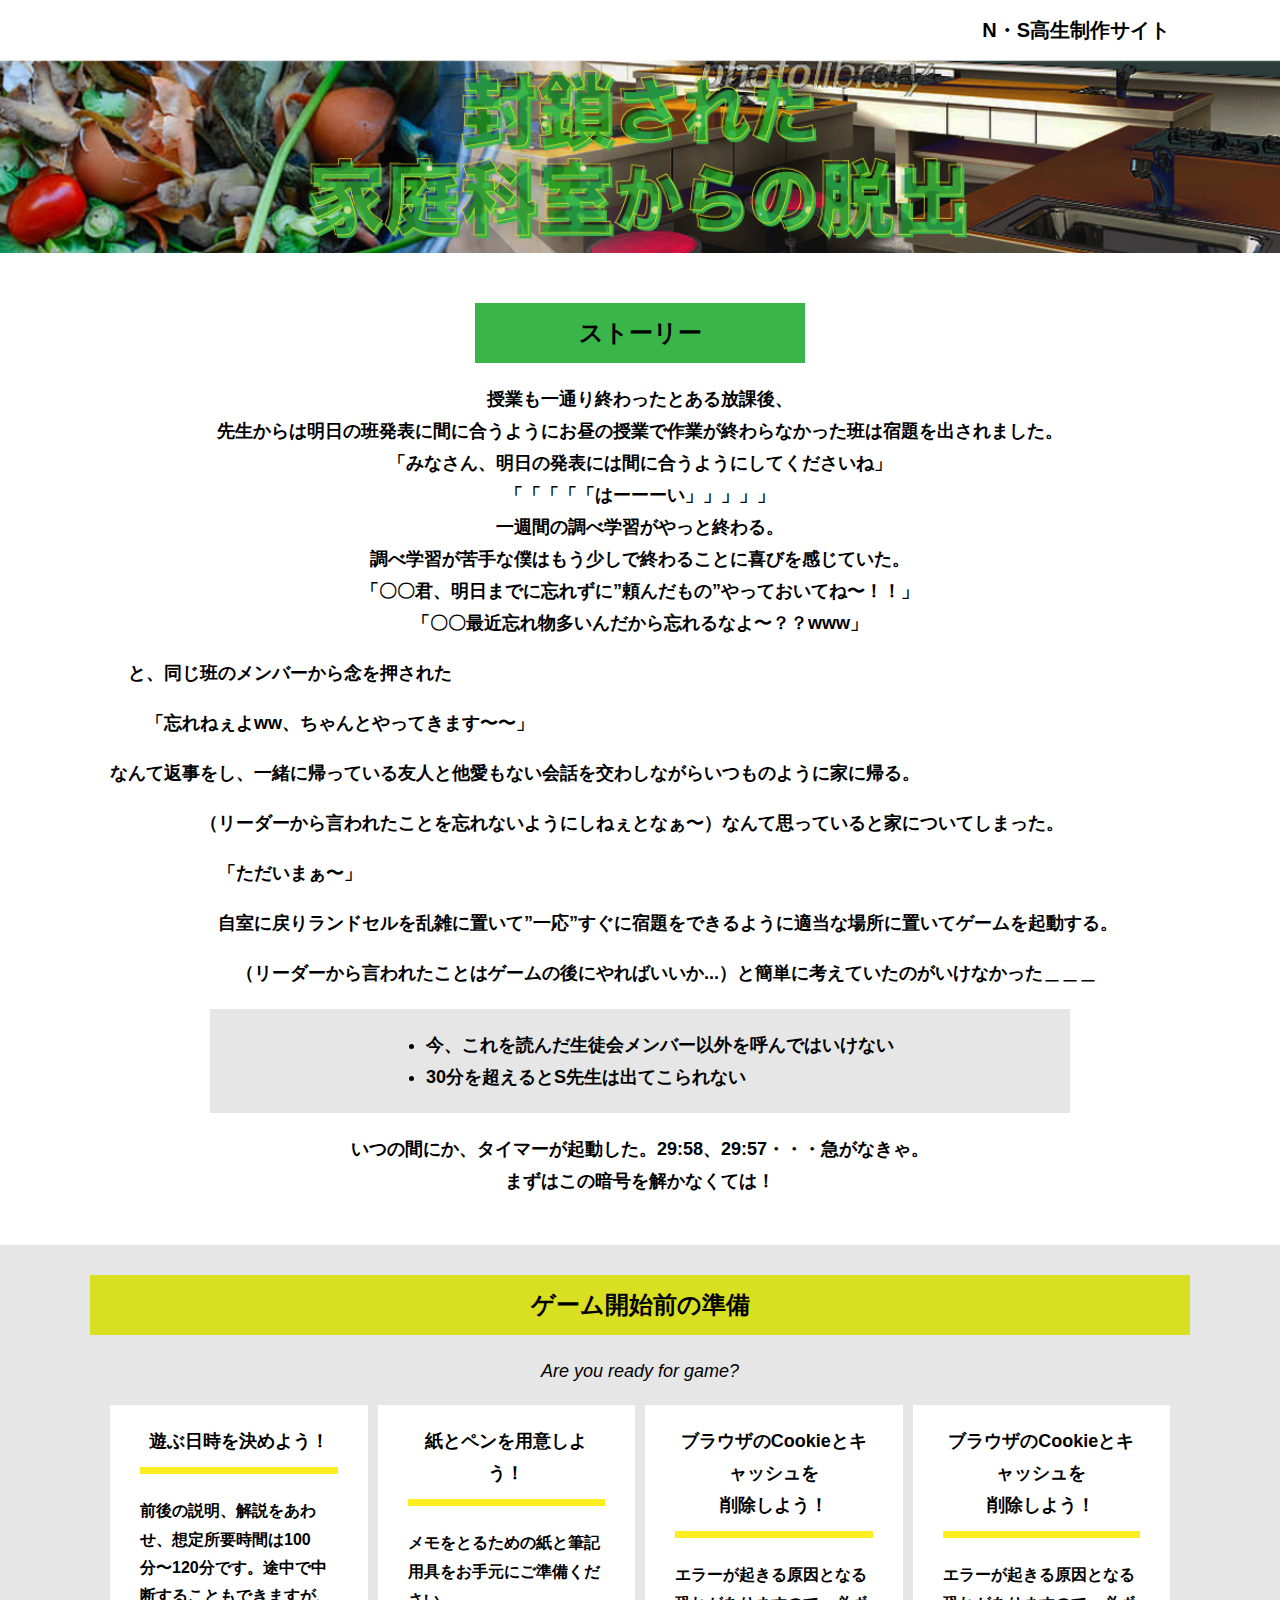
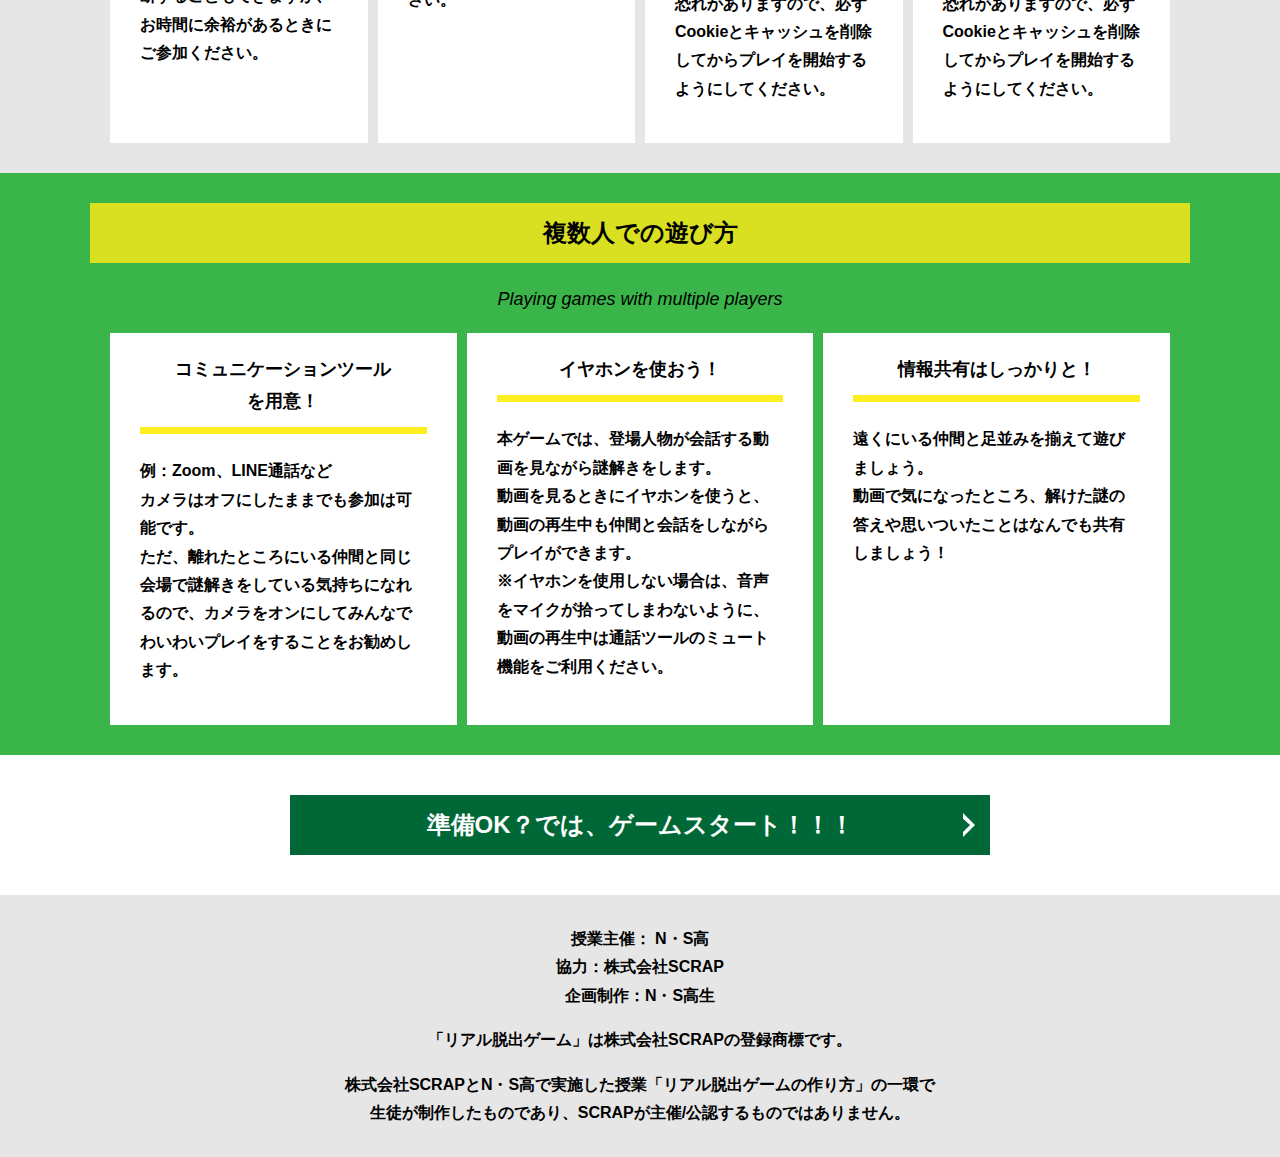
==== index.html @ 858b7d6b "Update index.html" ====
<!DOCTYPE html>
<html lang="ja">
<head>
  <meta charset="UTF-8">
  <meta http-equiv="X-UA-Compatible" content="IE=edge">
  <meta name="viewport" content="width=device-width, initial-scale=1.0">
  <title>忘れ物からの脱出 │ Project N</title>
  <link rel="stylesheet" href="assets/css/normalize.css">
  <link rel="stylesheet" href="assets/css/style.css">
</head>
<body>
  <svg width="0" height="0" class="hidden">
    <symbol xmlns="http://www.w3.org/2000/svg" viewBox="0 0 12.47 24.94" id="arrow" class="arrow_svg">
      <title>arrow</title>
      <polygon points="0 24.94 0 19.66 7.35 12.47 0 5.92 0 0 12.47 12.47 0 24.94"/>
    </symbol>
  </svg>
  <header class="header">
    <div class="container">
      <div class="header__logo"><img src="assets/images/logo.svg" alt="チームロゴ"></div>
      <div class="header__name">N・S高生制作サイト</div>
    </div>
  </header>
  <main class="main index-page">
    <!-- タイトルエリア　ここから -->
    <h1 class="main-title"><img src="assets/images/main-image.png" alt="Presented by SCRAP×N・S高リアル脱出ゲーム制作PJ 封鎖された家庭科室からの脱出"></h1>
    <!-- タイトルエリア　ここまで -->
    <section class="section section--story">
      <div class="container">
        <h2 class="section-title section-title--keycolor section-title--story">ストーリー</h2>
        <div class="story">
          <p class="text-center">授業も一通り終わったとある放課後、<br>
            先生からは明日の班発表に間に合うようにお昼の授業で作業が終わらなかった班は宿題を出されました。<br>
            「みなさん、明日の発表には間に合うようにしてくださいね」<br>
            「「「「「はーーーい」」」」」<br>
            一週間の調べ学習がやっと終わる。<br>
            調べ学習が苦手な僕はもう少しで終わることに喜びを感じていた。<br>
            「〇〇君、明日までに忘れずに”頼んだもの”やっておいてね〜！！」<br>
            「〇〇最近忘れ物多いんだから忘れるなよ〜？？www」</p>
          　と、同じ班のメンバーから念を押された</p>
        　　「忘れねぇよww、ちゃんとやってきます〜〜」</p>
            なんて返事をし、一緒に帰っている友人と他愛もない会話を交わしながらいつものように家に帰る。</p>
    　　　　　（リーダーから言われたことを忘れないようにしねぇとなぁ〜）なんて思っていると家についてしまった。</p>
  　　　　　　「ただいまぁ〜」</p>
  　　　　　　自室に戻りランドセルを乱雑に置いて”一応”すぐに宿題をできるように適当な場所に置いてゲームを起動する。</p>
　　　　　　　（リーダーから言われたことはゲームの後にやればいいか...）と簡単に考えていたのがいけなかった＿＿＿</p>
          <div class="story__note__outer bg-color--gray">
            <ul class="story__note">
              <li>今、これを読んだ生徒会メンバー以外を呼んではいけない</li>
              <li>30分を超えるとS先生は出てこられない</li>
            </ul>
          </div>
          <p class="text-center">いつの間にか、タイマーが起動した。29:58、29:57・・・急がなきゃ。<br>
            まずはこの暗号を解かなくては！</p>
        </div>
      </div>
    </section>
    <section class="section bg-color--gray">
      <div class="container">
        <h2 class="section-title">ゲーム開始前の準備</h2>
        <p class="font-eng text-center">Are you ready for game?</p>
        <!--
          class名"row"内のclass名"column"が横並びになります。
          改行する場合は以下のように追加してください。
          <div class="row">
            <div class="column">
              ～ 内容 ～
            </div>
          </div>
        -->
        <div class="row">
          <div class="column">
            <div class="card">
              <h3 class="card__title">遊ぶ日時を決めよう！</h3>
              <p class="card__content">前後の説明、解説をあわせ、想定所要時間は100分〜120分です。途中で中断することもできますが、お時間に余裕があるときにご参加ください。</p>
            </div>
          </div>
          <div class="column">
            <div class="card">
              <h3 class="card__title">紙とペンを用意しよう！</h3>
              <p class="card__content">メモをとるための紙と筆記用具をお手元にご準備ください。</p>
            </div>
          </div>
          <div class="column">
            <div class="card">
              <h3 class="card__title">ブラウザのCookieとキャッシュを<br>削除しよう！</h3>
              <p class="card__content">エラーが起きる原因となる恐れがありますので、必ずCookieとキャッシュを削除してからプレイを開始するようにしてください。</p>
            </div>
          </div>
           <div class="column">
            <div class="card">
              <h3 class="card__title">ブラウザのCookieとキャッシュを<br>削除しよう！</h3>
              <p class="card__content">エラーが起きる原因となる恐れがありますので、必ずCookieとキャッシュを削除してからプレイを開始するようにしてください。</p>
            </div>
          </div>
        </div>
      </div>
    </section>
    <section class="section bg-color--keycolor">
      <div class="container">
        <h2 class="section-title">複数人での遊び方</h2>
        <p class="font-eng text-center">Playing games with multiple players</p>
        <div class="row">
          <div class="column">
            <div class="card">
              <h3 class="card__title">コミュニケーションツール<br>を用意！</h3>
              <p class="card__content">例：Zoom、LINE通話など<br>
                カメラはオフにしたままでも参加は可能です。<br>
                ただ、離れたところにいる仲間と同じ会場で謎解きをしている気持ちになれるので、カメラをオンにしてみんなでわいわいプレイをすることをお勧めします。</p>
            </div>
          </div>
          <div class="column">
            <div class="card">
              <h3 class="card__title">イヤホンを使おう！</h3>
              <p class="card__content">本ゲームでは、登場人物が会話する動画を見ながら謎解きをします。<br>
                動画を見るときにイヤホンを使うと、動画の再生中も仲間と会話をしながらプレイができます。<br>
                ※イヤホンを使用しない場合は、音声をマイクが拾ってしまわないように、動画の再生中は通話ツールのミュート機能をご利用ください。</p>
            </div>
          </div>
          <div class="column">
            <div class="card">
              <h3 class="card__title">情報共有はしっかりと！</h3>
              <p class="card__content">遠くにいる仲間と足並みを揃えて遊びましょう。<br>
                動画で気になったところ、解けた謎の答えや思いついたことはなんでも共有しましょう！</p>
            </div>
          </div>
        </div>
      </div>
    </section>
    <section class="section">
      <div class="container">
        <a class="btn" href="main.html">準備OK？では、ゲームスタート！！！<svg class="btn__arrow"><use xlink:href="#arrow"></use></svg></a>
      </div>
    </section>
  </main>
  <footer class="footer section bg-color--gray">
    <div class="container">
      <p class="text-center">授業主催： N・S高<br>協力：株式会社SCRAP<br>企画制作：N・S高生</p>
      <p class="text-center">「リアル脱出ゲーム」は株式会社SCRAPの登録商標です。</p>
      <p class="text-center">株式会社SCRAPとN・S高で実施した授業「リアル脱出ゲームの作り方」の一環で<br>生徒が制作したものであり、SCRAPが主催/公認するものではありません。</p>
    </div>
  </footer>
</body>
</html>
---- assets/css/style.css ----
@charset "UTF-8";
/****************************
 * 共通CSSのテンプレートです。
*****************************/
*,
*::before,
*::after {
  -webkit-box-sizing: border-box;
          box-sizing: border-box;
}

html {
  font-size: 18px;
  -webkit-box-sizing: border-box;
          box-sizing: border-box;
}

body {
  overflow-x: hidden;
  font-family: "游ゴシック体", "Yu Gothic", YuGothic, "ヒラギノ角ゴ Pro", "Hiragino Kaku Gothic Pro", "メイリオ", "Meiryo", sans-serif;
  font-size: 18px;
  line-height: 1.77778;
  font-weight: bold;
  text-decoration: none;
  border: none;
  list-style: none;
  color: #000;
  margin: 0;
}

img {
  width: 100%;
}

figure {
  margin: 0;
}

figcaption {
  margin-top: 30px;
  font-size: 14px;
}

@media screen and (max-width: 767px) {
  figcaption {
    font-size: 13px;
  }
}

input[type=text] {
  font-size: 18px;
  border: none;
  padding: 25px 35px;
  display: block;
  margin: 0 auto;
  max-width: 580px;
  width: 100%;
}

::-webkit-input-placeholder {
  color: #999;
}

:-ms-input-placeholder {
  color: #999;
}

::-ms-input-placeholder {
  color: #999;
}

::placeholder {
  color: #999;
}

button {
  cursor: pointer;
  display: block;
  border: none;
  margin: 0 auto;
  background-color: #006837;
  color: #fff;
  width: 287px;
  height: 55px;
}

/*******************
* Layout
*******************/
.section {
  padding-top: 30px;
  padding-bottom: 30px;
}

.section--clear {
  /* ステージクリア画面 */
  position: fixed;
  display: none;
  /* 読み込み時に一瞬表示されるのを防ぐ */
  -webkit-box-pack: center;
      -ms-flex-pack: center;
          justify-content: center;
  -webkit-box-align: center;
      -ms-flex-align: center;
          align-items: center;
  top: 0;
  bottom: 0;
  left: 0;
  right: 0;
  z-index: 200;
}

.section--clear.isClear {
  display: -webkit-box;
  display: -ms-flexbox;
  display: flex;
}

.container {
  width: 1100px;
  padding-left: 20px;
  padding-right: 20px;
  margin: 0 auto;
}

@media screen and (max-width: 1100px) {
  .container {
    width: calc(100% - 40px);
  }
}

.row {
  display: -webkit-box;
  display: -ms-flexbox;
  display: flex;
  -ms-flex-line-pack: stretch;
      align-content: stretch;
  gap: 10px;
}

.row + .row {
  margin-top: 20px;
}

.column {
  width: 100%;
}

.card {
  background-color: #fff;
  margin-bottom: 20px;
  height: 100%;
}

.card__title {
  font-size: 18px;
  text-align: center;
  margin: 0;
  padding: 20px 30px;
  position: relative;
  cursor: pointer;
}

.card__content {
  -webkit-transition: all 0.3s;
  transition: all 0.3s;
  font-size: 16px;
  padding: 20px 30px;
  margin: 0;
  position: relative;
}

.card__content::before {
  display: block;
  content: '';
  width: calc(100% - 60px);
  height: 7px;
  background-color: #fcee21;
  position: absolute;
  top: -10px;
  left: 30px;
}

.hint-page .card {
  height: auto;
}

.hint-page .card__content {
  display: none;
  text-align: center;
}

.hint-page .card__arrow {
  position: absolute;
  top: calc(50% - 12px);
  right: 45px;
  -webkit-transform: rotate(90deg);
          transform: rotate(90deg);
  -webkit-transition: all 0.3s;
  transition: all 0.3s;
  fill: #009245;
  width: 12px;
  height: 24px;
}

.hint-page .card.is-open .card__content {
  display: block;
}

.hint-page .card.is-open .card__arrow {
  -webkit-transform: rotate(-90deg);
          transform: rotate(-90deg);
}

.box {
  padding: 35px 30px;
}

.youtube {
  position: relative;
  width: 100%;
  padding-top: 56.25%;
}

.youtube iframe {
  position: absolute;
  top: 0;
  left: 0;
  width: 100%;
  height: 100%;
}

.youtube__container {
  max-width: 800px;
  margin: 0 auto;
}

/*********************
* Color
*********************/
.bg-color--keycolor {
  background-color: #39b54a;
}

.bg-color--subcolor {
  background-color: #d9e021;
}

.bg-color--gray {
  background-color: #e6e6e6;
}

/*********************
* title
**********************/
.main-title {
  margin: 0;
}

.sub-title {
  text-align: center;
  font-size: 18px;
  line-height: 1.66667;
}

.sub-title__bg {
  background-color: #fcee21;
  padding-left: 1rem;
  padding-right: 1rem;
}

.section-title {
  font-size: 24px;
  line-height: 1.75;
  text-align: center;
  padding: 9px 20px;
  background-color: #d9e021;
  margin: 0 -20px 20px -20px;
}

.section-title__stage {
  display: inline-block;
  margin-right: 2rem;
}

.section-title--keycolorlight {
  background-color: #8cc63f;
}

.section-title--keycolorlight .section-title__stage {
  color: #fff;
}

.section-title--keycolor {
  background-color: #39b54a;
}

.section-title--story {
  width: 330px;
  margin: 0 auto 20px;
}

.section-title--border {
  position: relative;
  font-size: 30px;
  text-align: center;
  line-height: 1.06667;
  margin: 0;
  padding-bottom: 15px;
  color: #006837;
}

.section-title--border::after {
  position: absolute;
  bottom: 0;
  left: calc(50% - 95px);
  display: block;
  content: '';
  background-color: #fff;
  height: 2.6px;
  width: 190px;
}

/******************
* text
******************/
.font-eng {
  font-style: italic;
  font-weight: normal;
}

/*************************
* Button
*************************/
.btn {
  display: block;
  text-decoration: none;
  cursor: pointer;
  background-color: #006837;
  color: #fff;
  font-size: 24px;
  line-height: 1.54167;
  text-align: center;
  padding: 11.5px;
  width: calc(100% - 40px);
  max-width: 700px;
  margin: 10px auto;
  position: relative;
}

.btn:hover {
  opacity: 0.7;
}

.btn__arrow {
  position: absolute;
  top: calc(50% - 12px);
  right: 15px;
  fill: #fff;
  width: 12px;
  height: 24px;
}

/****************
* header
*****************/
.header {
  background-color: #fff;
  height: 60px;
}

.header .container {
  display: -webkit-box;
  display: -ms-flexbox;
  display: flex;
  -webkit-box-pack: justify;
      -ms-flex-pack: justify;
          justify-content: space-between;
  -webkit-box-align: center;
      -ms-flex-align: center;
          align-items: center;
  height: 100%;
}

.header__logo {
  width: 330px;
  height: 42px;
}

.header__name {
  font-size: 20px;
  line-height: 1.1;
}

.footer {
  font-size: 16px;
}

.footer p:first-child {
  margin-top: 0;
}

.footer p:last-child {
  margin-bottom: 0;
}

/********************
* main
********************/
.story__note {
  margin: 0;
}

.story__note__outer {
  width: 860px;
  display: -webkit-box;
  display: -ms-flexbox;
  display: flex;
  padding: 20px;
  margin: 20px auto;
  -webkit-box-pack: center;
      -ms-flex-pack: center;
          justify-content: center;
}

@media screen and (max-width: 940px) {
  .story__note__outer {
    width: 100%;
  }
}

.stage-column__container + .stage-column__container {
  border-top: 2px solid #fff;
}

.answer {
  font-size: 18px;
  margin-bottom: 20px;
  line-height: 80px;
  word-spacing: 20px;
}

.err-message {
  color: #c1272d;
  font-size: 18px;
  text-align: center;
}

.link-hint {
  text-align: center;
  display: block;
  margin-top: 20px;
}

.clear-message {
  background-color: #d9e021;
  padding: 30px 30px 60px;
  position: relative;
}

.clear-message__title {
  position: relative;
  display: block;
  text-align: center;
  color: #006837;
  font-size: 30px;
  padding-bottom: 10px;
  margin-bottom: 35px;
}

.clear-message__title::after {
  content: '';
  position: absolute;
  display: block;
  width: 183px;
  height: 2px;
  background-color: #fff;
  bottom: 0;
  left: calc(50% - (183px/2));
}

.clear-message__content {
  text-align: center;
}

.clear-message__btn {
  position: absolute;
  bottom: -30px;
  left: calc(50% - 144px);
  width: 288px;
  margin: 0;
}

/********************
* Utility
********************/
.text-center {
  text-align: center;
}

.text-left {
  text-align: left;
}

.text-right {
  text-align: right;
}

.hidden {
  display: none;
}
/*# sourceMappingURL=style.css.map */
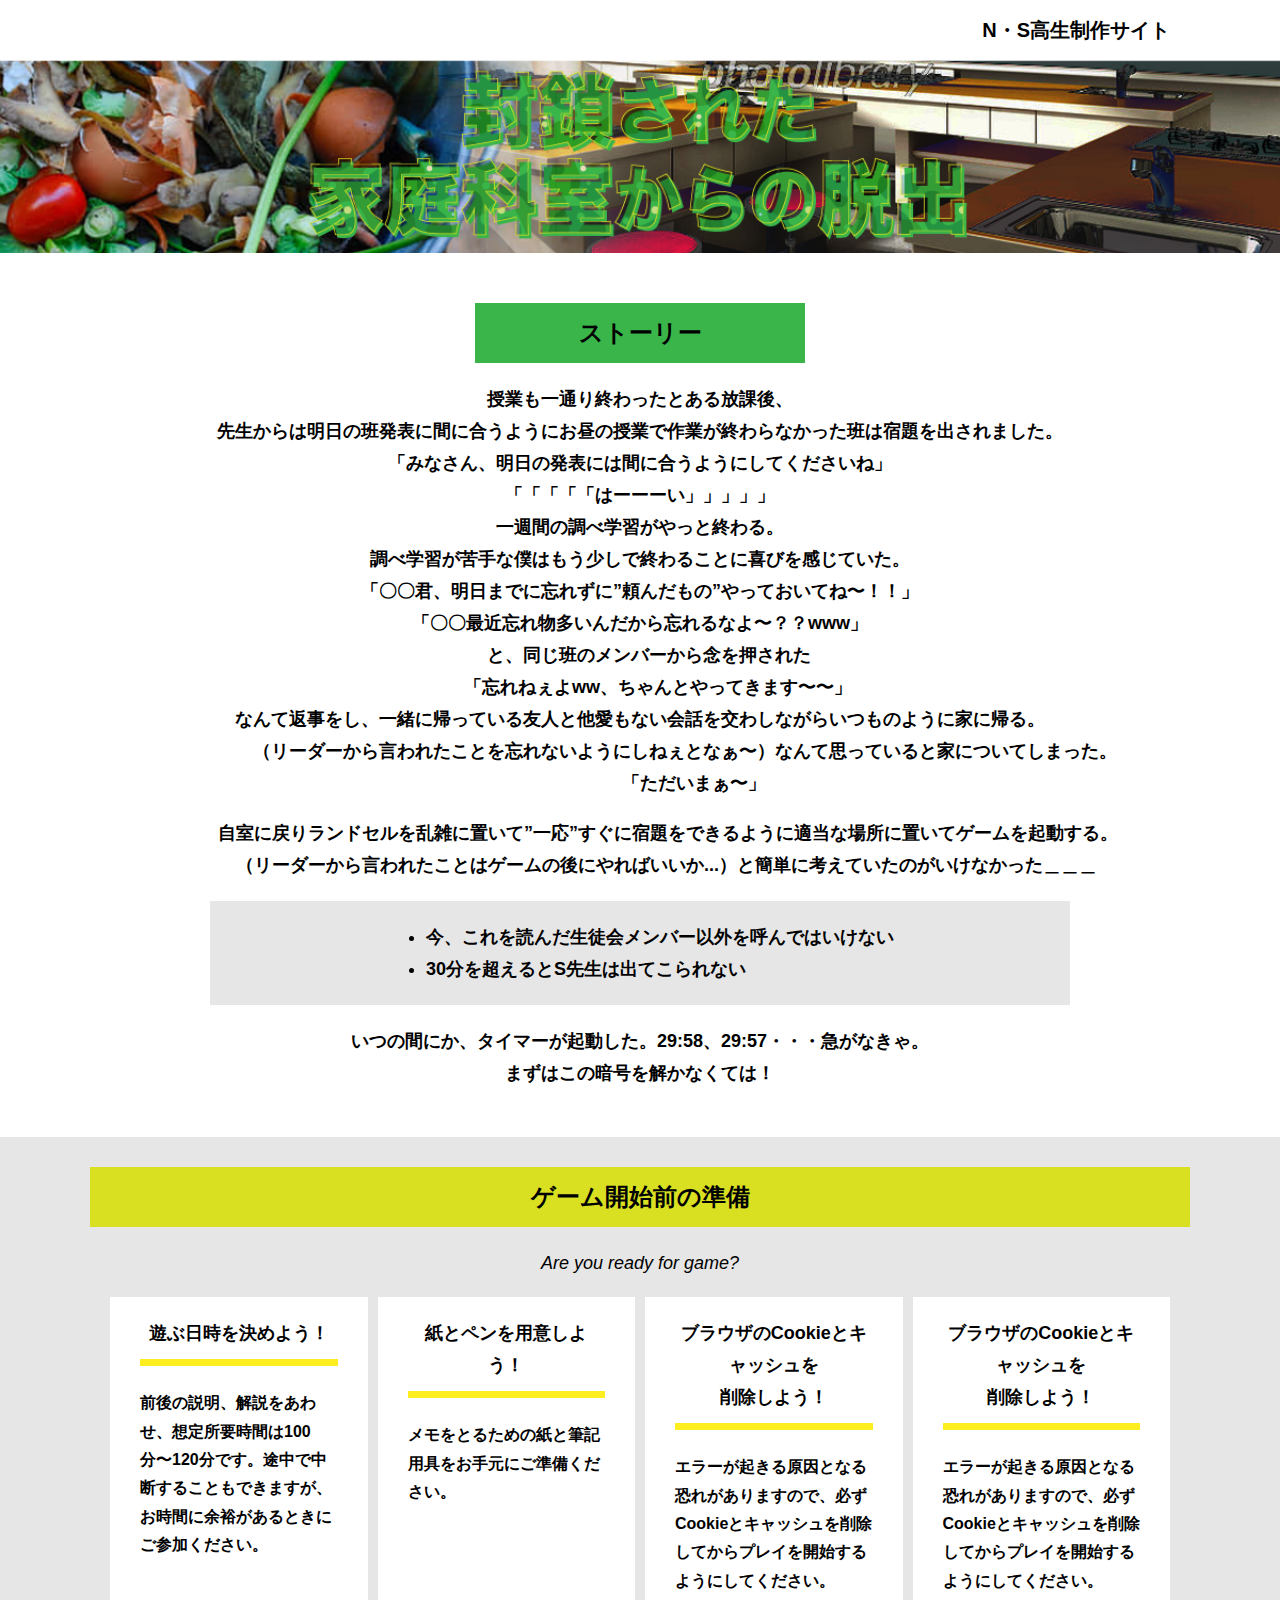
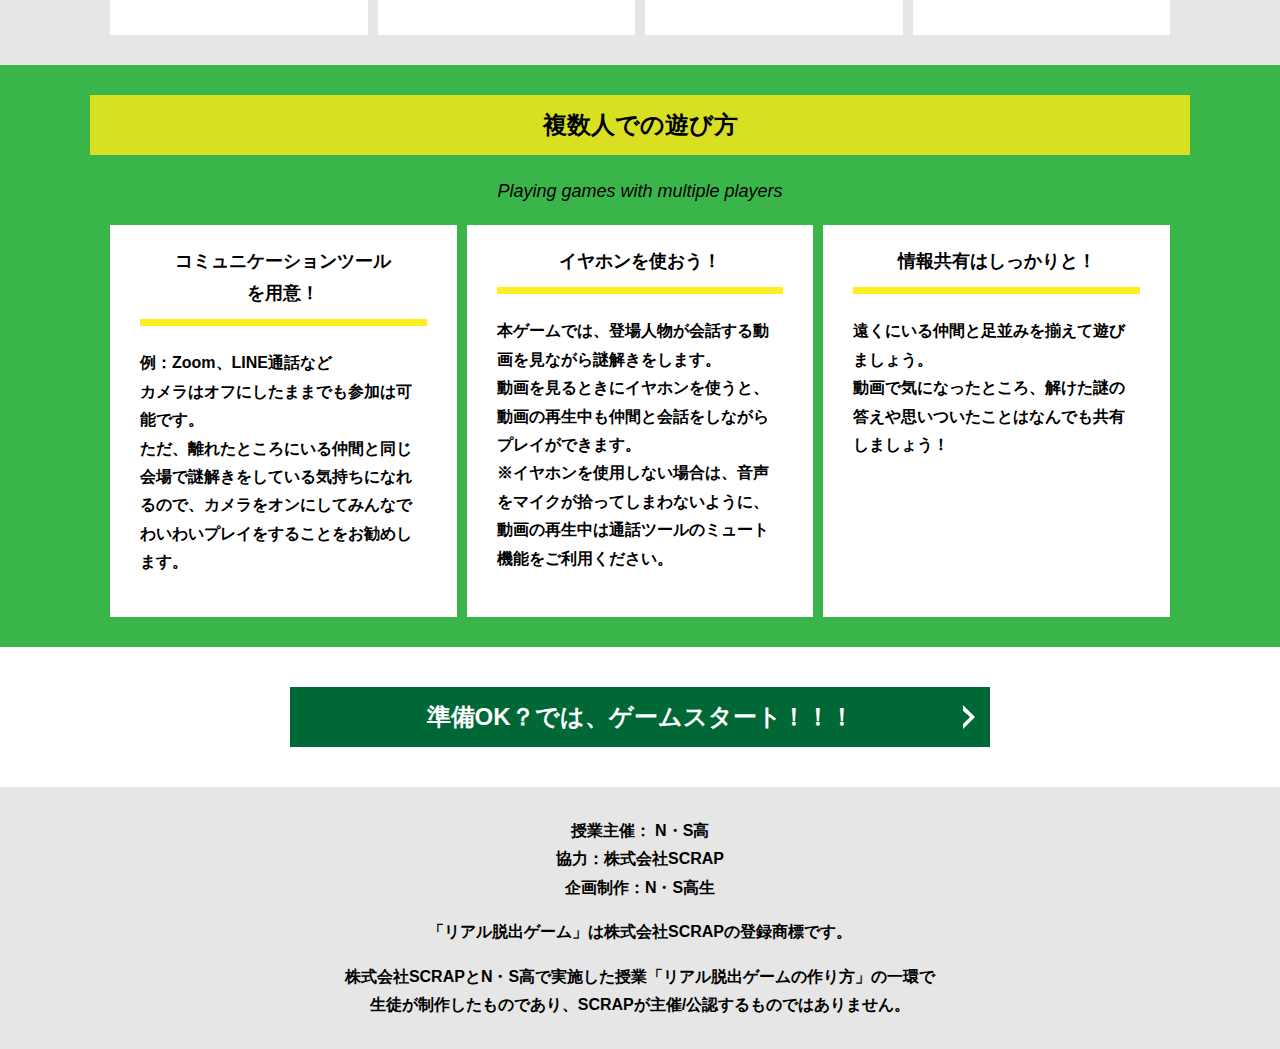
==== commit f840bec4: "Update index.html" ====
--- a/index.html
+++ b/index.html
@@ -36,14 +36,14 @@
             一週間の調べ学習がやっと終わる。<br>
             調べ学習が苦手な僕はもう少しで終わることに喜びを感じていた。<br>
             「〇〇君、明日までに忘れずに”頼んだもの”やっておいてね〜！！」<br>
-            「〇〇最近忘れ物多いんだから忘れるなよ〜？？www」</p>
-          　と、同じ班のメンバーから念を押された</p>
-        　　「忘れねぇよww、ちゃんとやってきます〜〜」</p>
-            なんて返事をし、一緒に帰っている友人と他愛もない会話を交わしながらいつものように家に帰る。</p>
-    　　　　　（リーダーから言われたことを忘れないようにしねぇとなぁ〜）なんて思っていると家についてしまった。</p>
+            「〇〇最近忘れ物多いんだから忘れるなよ〜？？www」<br>
+          　と、同じ班のメンバーから念を押された<br>
+        　　「忘れねぇよww、ちゃんとやってきます〜〜」<br>
+            なんて返事をし、一緒に帰っている友人と他愛もない会話を交わしながらいつものように家に帰る。<br>
+    　　　　　（リーダーから言われたことを忘れないようにしねぇとなぁ〜）なんて思っていると家についてしまった。<br>
   　　　　　　「ただいまぁ〜」</p>
-  　　　　　　自室に戻りランドセルを乱雑に置いて”一応”すぐに宿題をできるように適当な場所に置いてゲームを起動する。</p>
-　　　　　　　（リーダーから言われたことはゲームの後にやればいいか...）と簡単に考えていたのがいけなかった＿＿＿</p>
+  　　　　　　自室に戻りランドセルを乱雑に置いて”一応”すぐに宿題をできるように適当な場所に置いてゲームを起動する。<br>
+　　　　　　　（リーダーから言われたことはゲームの後にやればいいか...）と簡単に考えていたのがいけなかった＿＿＿<br>
           <div class="story__note__outer bg-color--gray">
             <ul class="story__note">
               <li>今、これを読んだ生徒会メンバー以外を呼んではいけない</li>
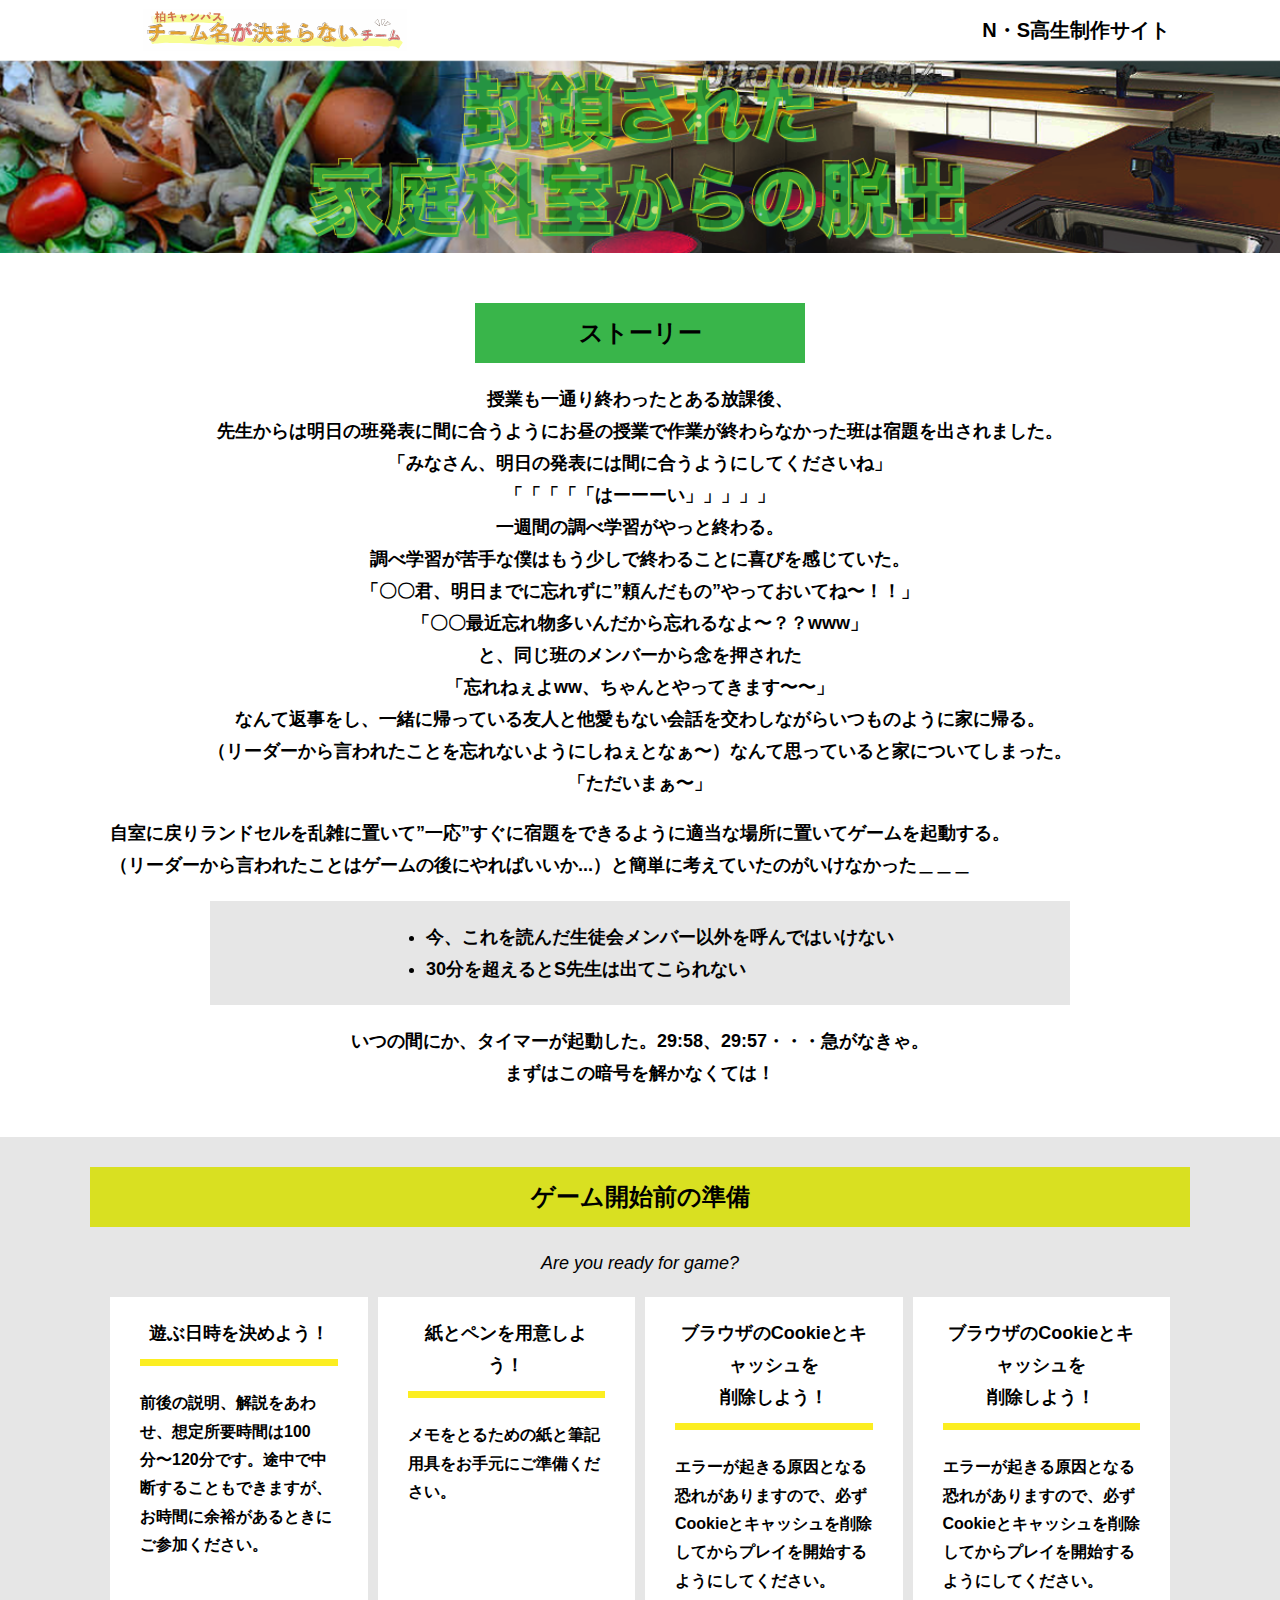
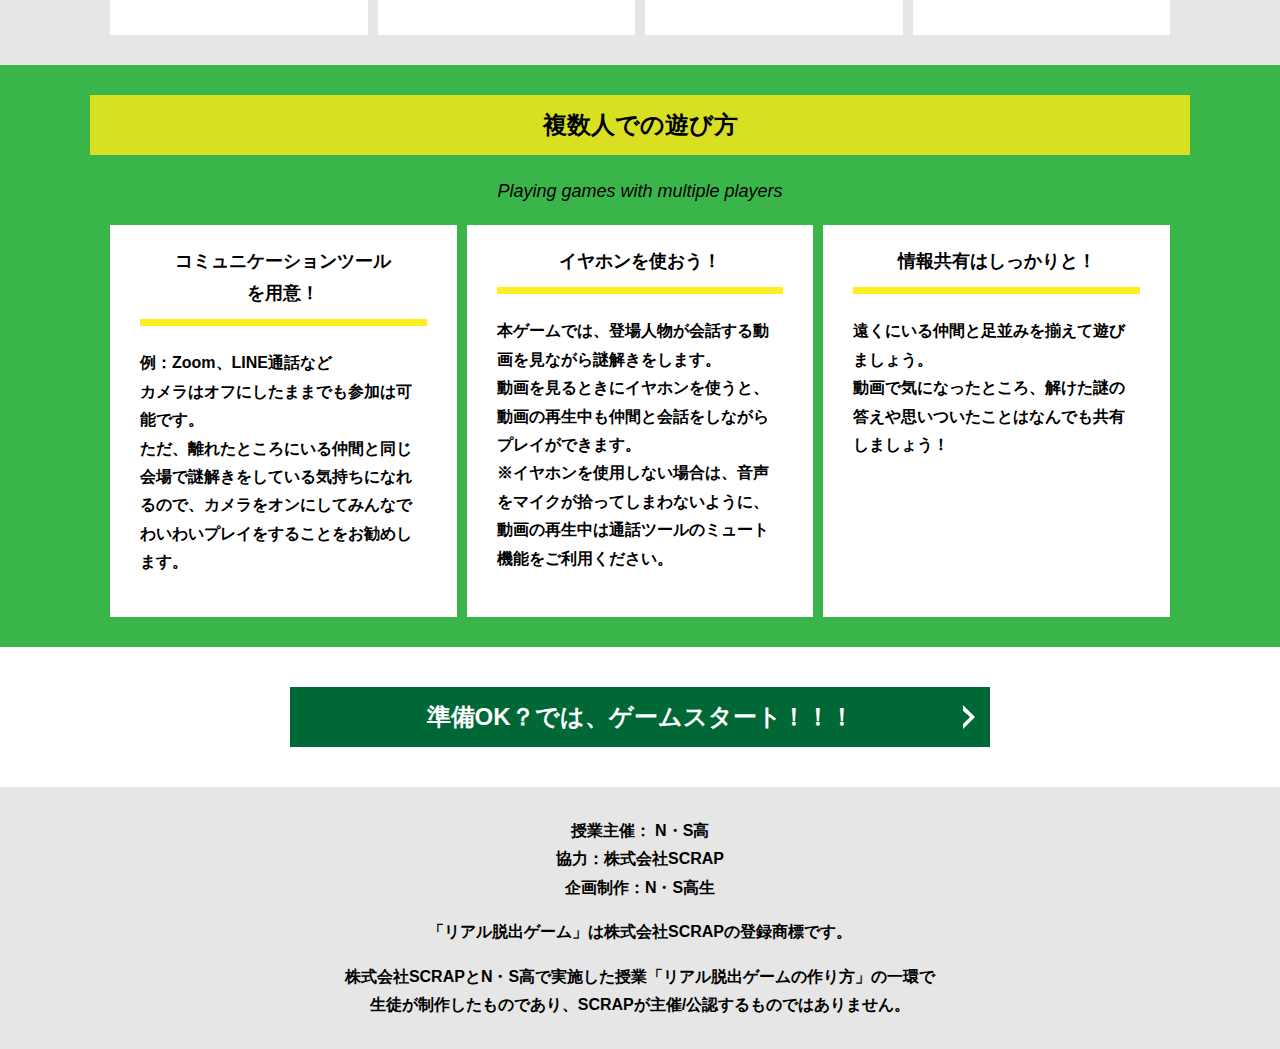
==== commit 0fdf199a: "Update index.html" ====
--- a/index.html
+++ b/index.html
@@ -37,13 +37,8 @@
             調べ学習が苦手な僕はもう少しで終わることに喜びを感じていた。<br>
             「〇〇君、明日までに忘れずに”頼んだもの”やっておいてね〜！！」<br>
             「〇〇最近忘れ物多いんだから忘れるなよ〜？？www」<br>
-          　と、同じ班のメンバーから念を押された<br>
-        　　「忘れねぇよww、ちゃんとやってきます〜〜」<br>
-            なんて返事をし、一緒に帰っている友人と他愛もない会話を交わしながらいつものように家に帰る。<br>
-    　　　　　（リーダーから言われたことを忘れないようにしねぇとなぁ〜）なんて思っていると家についてしまった。<br>
-  　　　　　　「ただいまぁ〜」</p>
-  　　　　　　自室に戻りランドセルを乱雑に置いて”一応”すぐに宿題をできるように適当な場所に置いてゲームを起動する。<br>
-　　　　　　　（リーダーから言われたことはゲームの後にやればいいか...）と簡単に考えていたのがいけなかった＿＿＿<br>
+          と、同じ班のメンバーから念を押された<br>
+        「忘れねぇよww、ちゃんとやってきます〜〜」<br>なんて返事をし、一緒に帰っている友人と他愛もない会話を交わしながらいつものように家に帰る。<br>（リーダーから言われたことを忘れないようにしねぇとなぁ〜）なんて思っていると家についてしまった。<br>「ただいまぁ〜」</p>自室に戻りランドセルを乱雑に置いて”一応”すぐに宿題をできるように適当な場所に置いてゲームを起動する。<br>（リーダーから言われたことはゲームの後にやればいいか...）と簡単に考えていたのがいけなかった＿＿＿<br>
           <div class="story__note__outer bg-color--gray">
             <ul class="story__note">
               <li>今、これを読んだ生徒会メンバー以外を呼んではいけない</li>
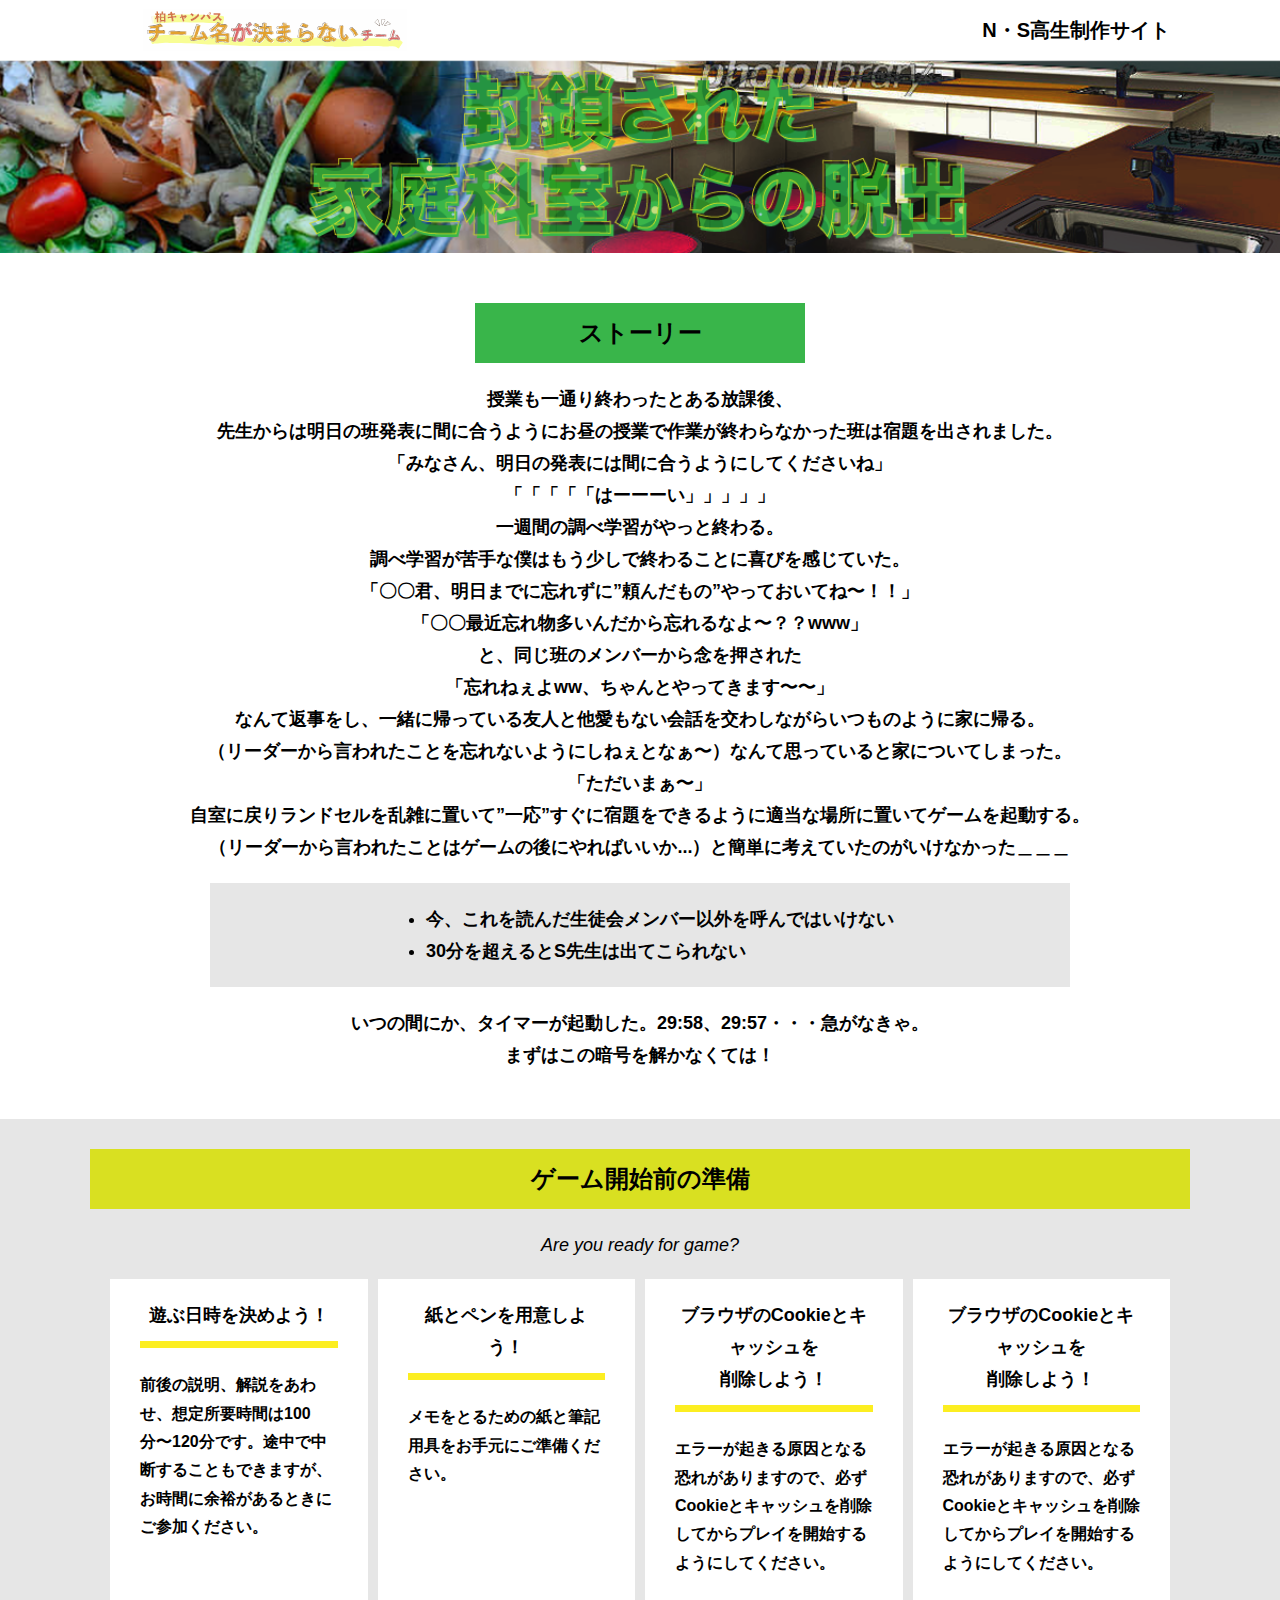
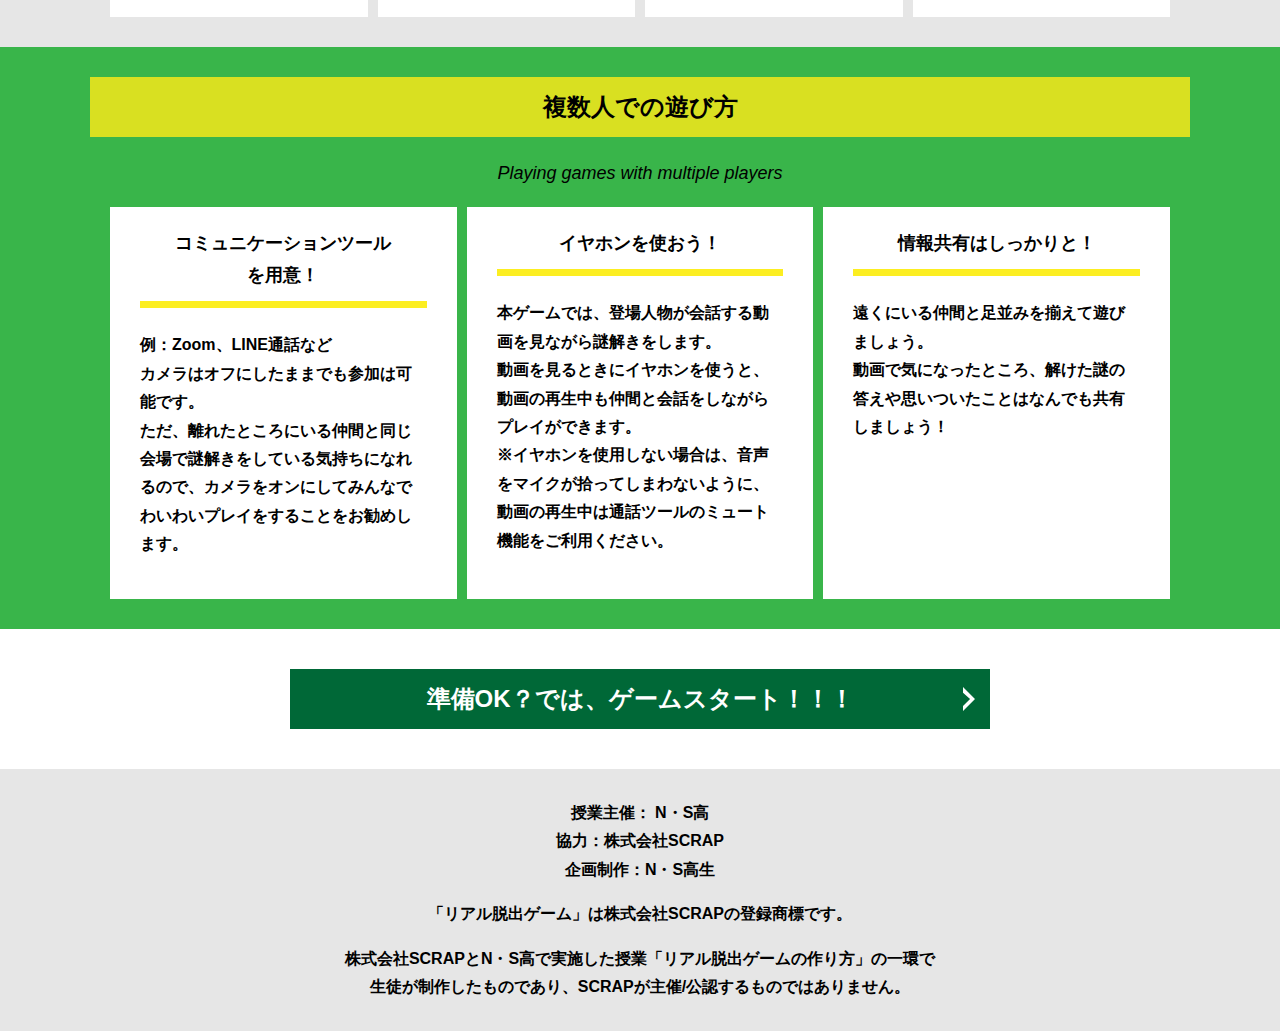
==== commit cf4f87bf: "Update index.html" ====
--- a/index.html
+++ b/index.html
@@ -38,7 +38,11 @@
             「〇〇君、明日までに忘れずに”頼んだもの”やっておいてね〜！！」<br>
             「〇〇最近忘れ物多いんだから忘れるなよ〜？？www」<br>
           と、同じ班のメンバーから念を押された<br>
-        「忘れねぇよww、ちゃんとやってきます〜〜」<br>なんて返事をし、一緒に帰っている友人と他愛もない会話を交わしながらいつものように家に帰る。<br>（リーダーから言われたことを忘れないようにしねぇとなぁ〜）なんて思っていると家についてしまった。<br>「ただいまぁ〜」</p>自室に戻りランドセルを乱雑に置いて”一応”すぐに宿題をできるように適当な場所に置いてゲームを起動する。<br>（リーダーから言われたことはゲームの後にやればいいか...）と簡単に考えていたのがいけなかった＿＿＿<br>
+        「忘れねぇよww、ちゃんとやってきます〜〜」<br>なんて返事をし、一緒に帰っている友人と他愛もない会話を交わしながらいつものように家に帰る。<br>
+            （リーダーから言われたことを忘れないようにしねぇとなぁ〜）なんて思っていると家についてしまった。<br>
+            「ただいまぁ〜」<br>
+            自室に戻りランドセルを乱雑に置いて”一応”すぐに宿題をできるように適当な場所に置いてゲームを起動する。<br>
+            （リーダーから言われたことはゲームの後にやればいいか...）と簡単に考えていたのがいけなかった＿＿＿<br>
           <div class="story__note__outer bg-color--gray">
             <ul class="story__note">
               <li>今、これを読んだ生徒会メンバー以外を呼んではいけない</li>
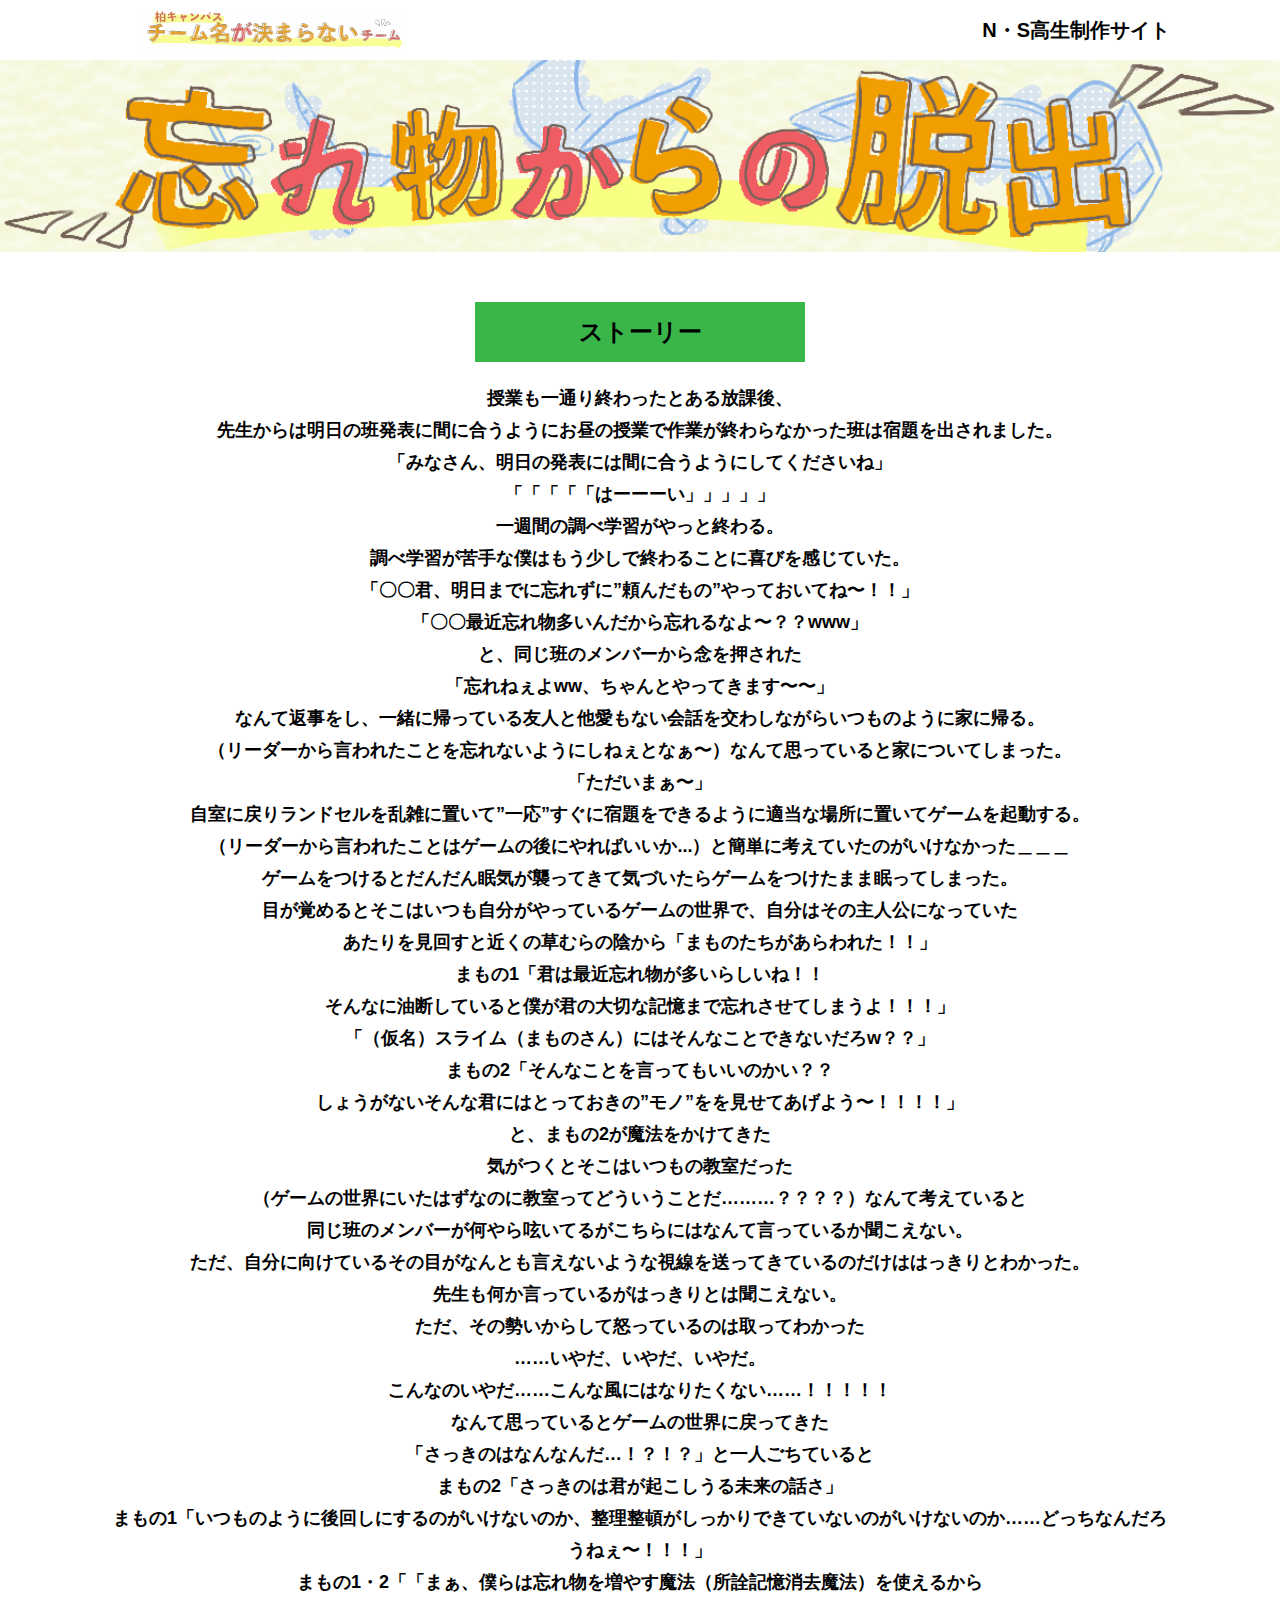
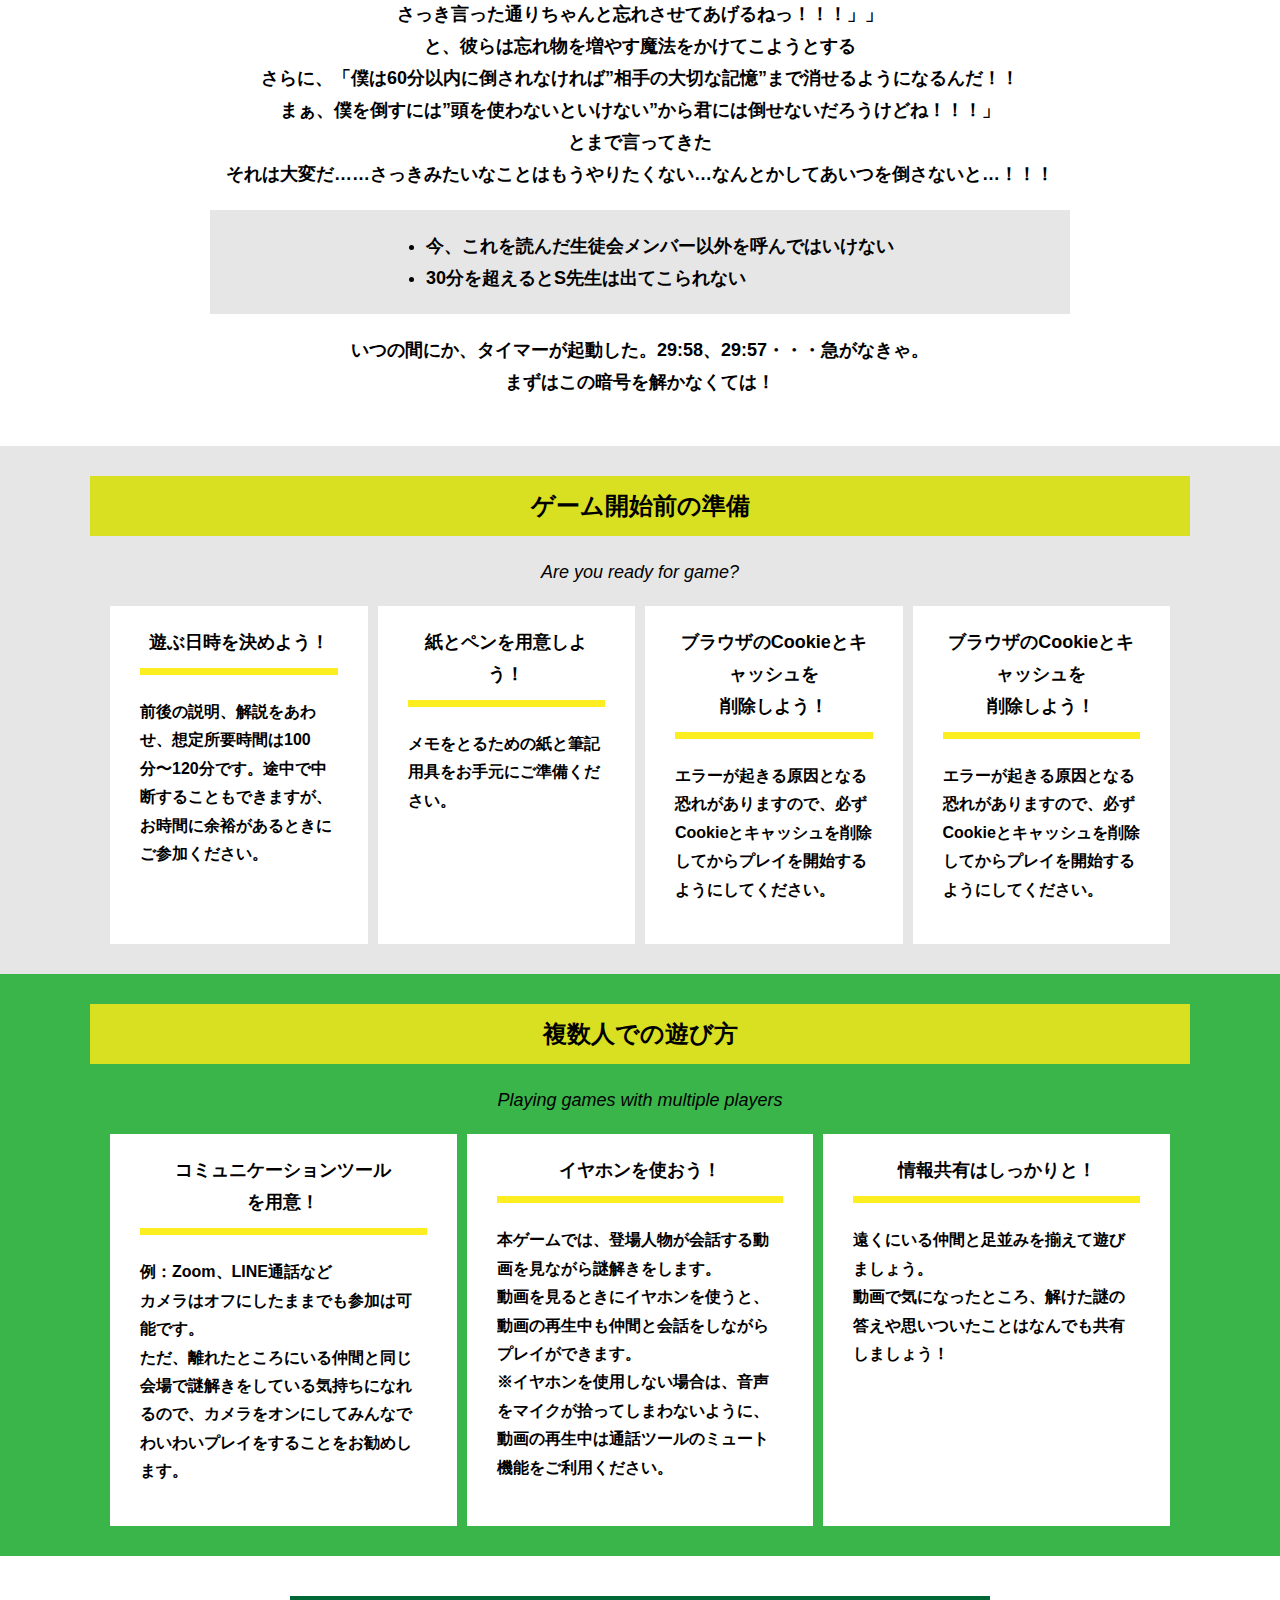
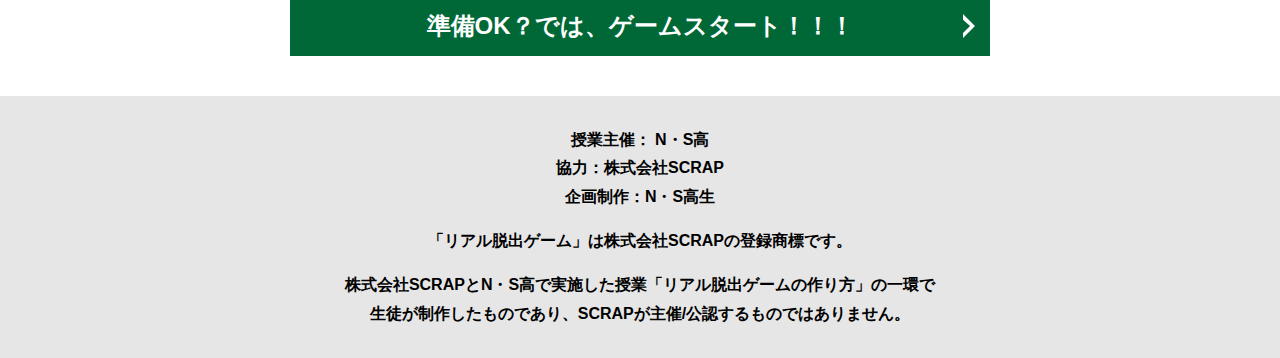
==== commit 0299daec: "Update index.html" ====
--- a/index.html
+++ b/index.html
@@ -43,6 +43,35 @@
             「ただいまぁ〜」<br>
             自室に戻りランドセルを乱雑に置いて”一応”すぐに宿題をできるように適当な場所に置いてゲームを起動する。<br>
             （リーダーから言われたことはゲームの後にやればいいか...）と簡単に考えていたのがいけなかった＿＿＿<br>
+            ゲームをつけるとだんだん眠気が襲ってきて気づいたらゲームをつけたまま眠ってしまった。<br>
+            目が覚めるとそこはいつも自分がやっているゲームの世界で、自分はその主人公になっていた<br>
+            あたりを見回すと近くの草むらの陰から「まものたちがあらわれた！！」<br>
+            まもの1「君は最近忘れ物が多いらしいね！！<br>
+            そんなに油断していると僕が君の大切な記憶まで忘れさせてしまうよ！！！」<br>
+            「（仮名）スライム（まものさん）にはそんなことできないだろw？？」<br>
+            まもの2「そんなことを言ってもいいのかい？？<br>
+            しょうがないそんな君にはとっておきの”モノ”をを見せてあげよう〜！！！！」<br>
+            と、まもの2が魔法をかけてきた<br>
+            気がつくとそこはいつもの教室だった<br>
+            （ゲームの世界にいたはずなのに教室ってどういうことだ………？？？？）なんて考えていると<br>
+            同じ班のメンバーが何やら呟いてるがこちらにはなんて言っているか聞こえない。<br>
+            ただ、自分に向けているその目がなんとも言えないような視線を送ってきているのだけははっきりとわかった。<br>
+            先生も何か言っているがはっきりとは聞こえない。<br>
+            ただ、その勢いからして怒っているのは取ってわかった<br>
+            ……いやだ、いやだ、いやだ。<br>
+            こんなのいやだ……こんな風にはなりたくない……！！！！！<br>
+            なんて思っているとゲームの世界に戻ってきた<br>
+            「さっきのはなんなんだ…！？！？」と一人ごちていると<br>
+            まもの2「さっきのは君が起こしうる未来の話さ」<br>
+            まもの1「いつものように後回しにするのがいけないのか、整理整頓がしっかりできていないのがいけないのか……どっちなんだろうねぇ〜！！！」<br>
+            まもの1・2「「まぁ、僕らは忘れ物を増やす魔法（所詮記憶消去魔法）を使えるから<br>
+            さっき言った通りちゃんと忘れさせてあげるねっ！！！」」<br>
+            と、彼らは忘れ物を増やす魔法をかけてこようとする<br>
+            さらに、「僕は60分以内に倒されなければ”相手の大切な記憶”まで消せるようになるんだ！！<br>
+            まぁ、僕を倒すには”頭を使わないといけない”から君には倒せないだろうけどね！！！」<br>
+            とまで言ってきた<br>
+            それは大変だ……さっきみたいなことはもうやりたくない…なんとかしてあいつを倒さないと…！！！<br>
+
           <div class="story__note__outer bg-color--gray">
             <ul class="story__note">
               <li>今、これを読んだ生徒会メンバー以外を呼んではいけない</li>
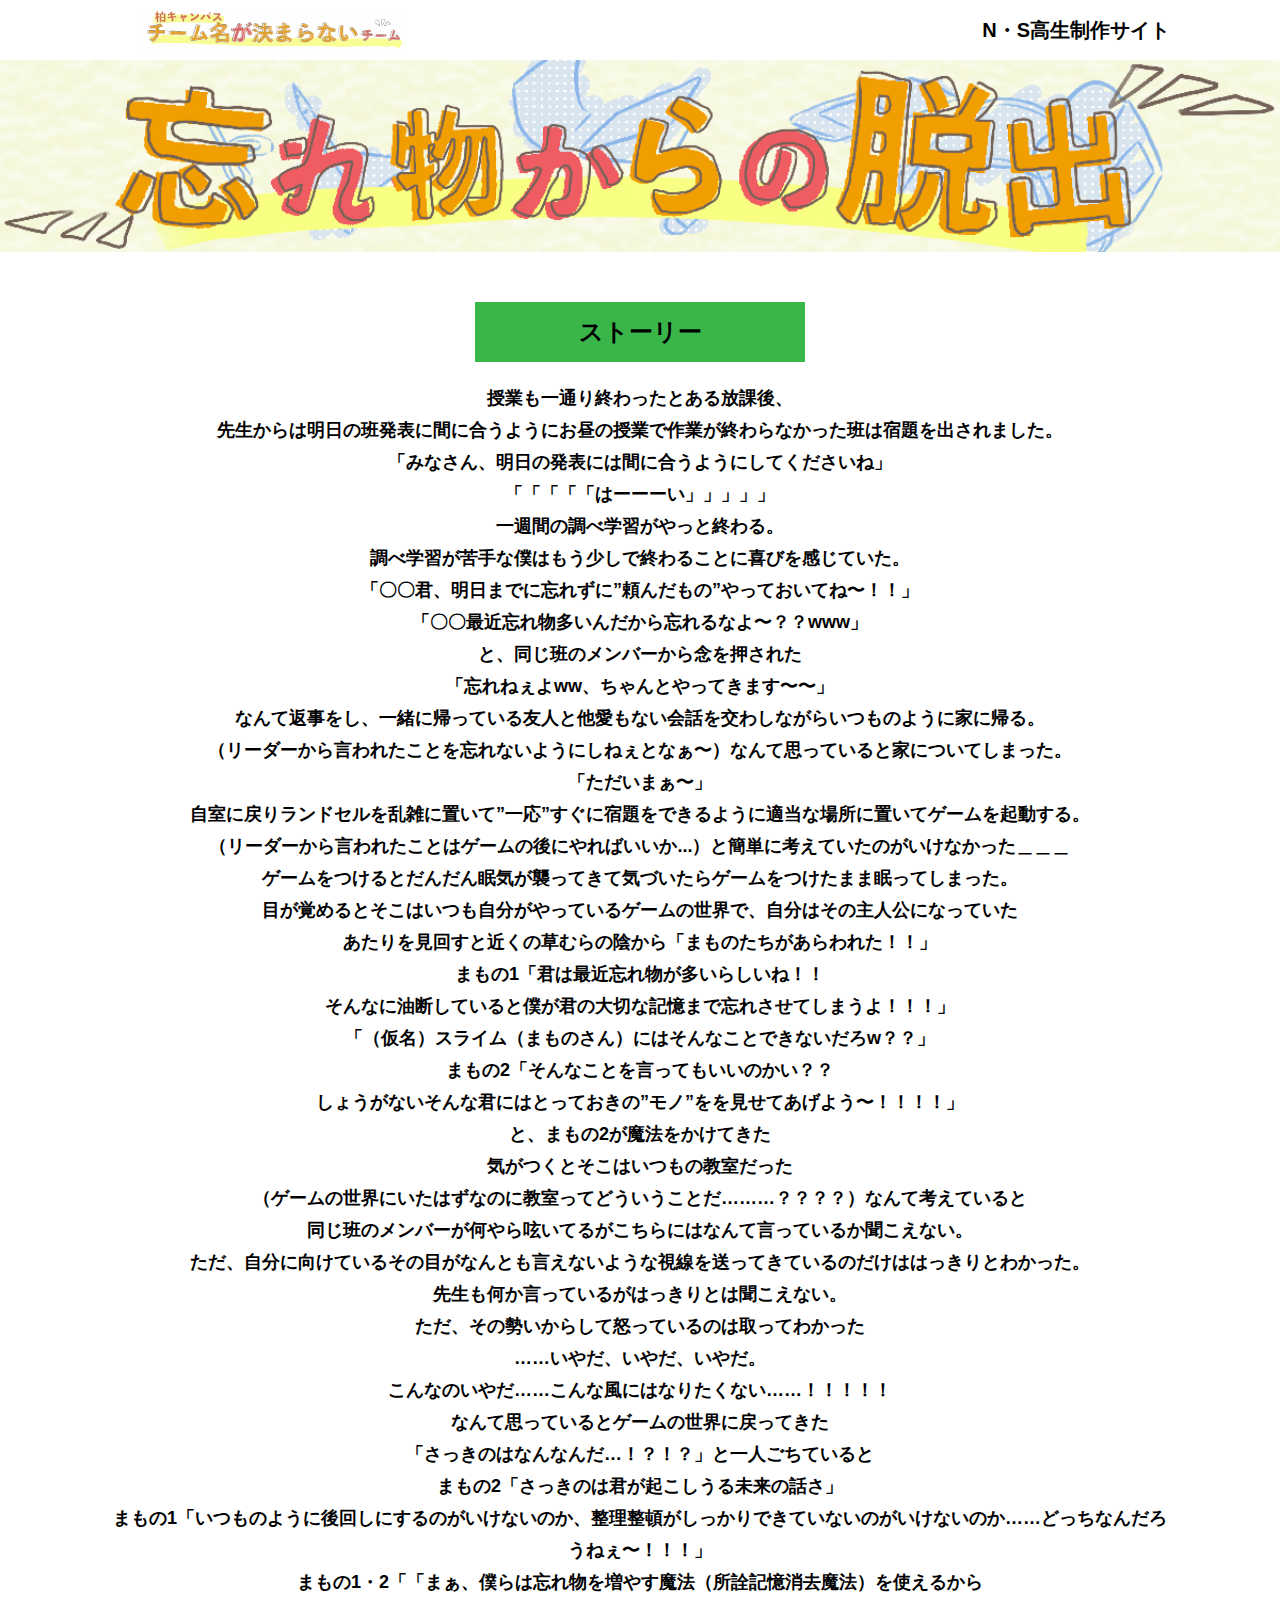
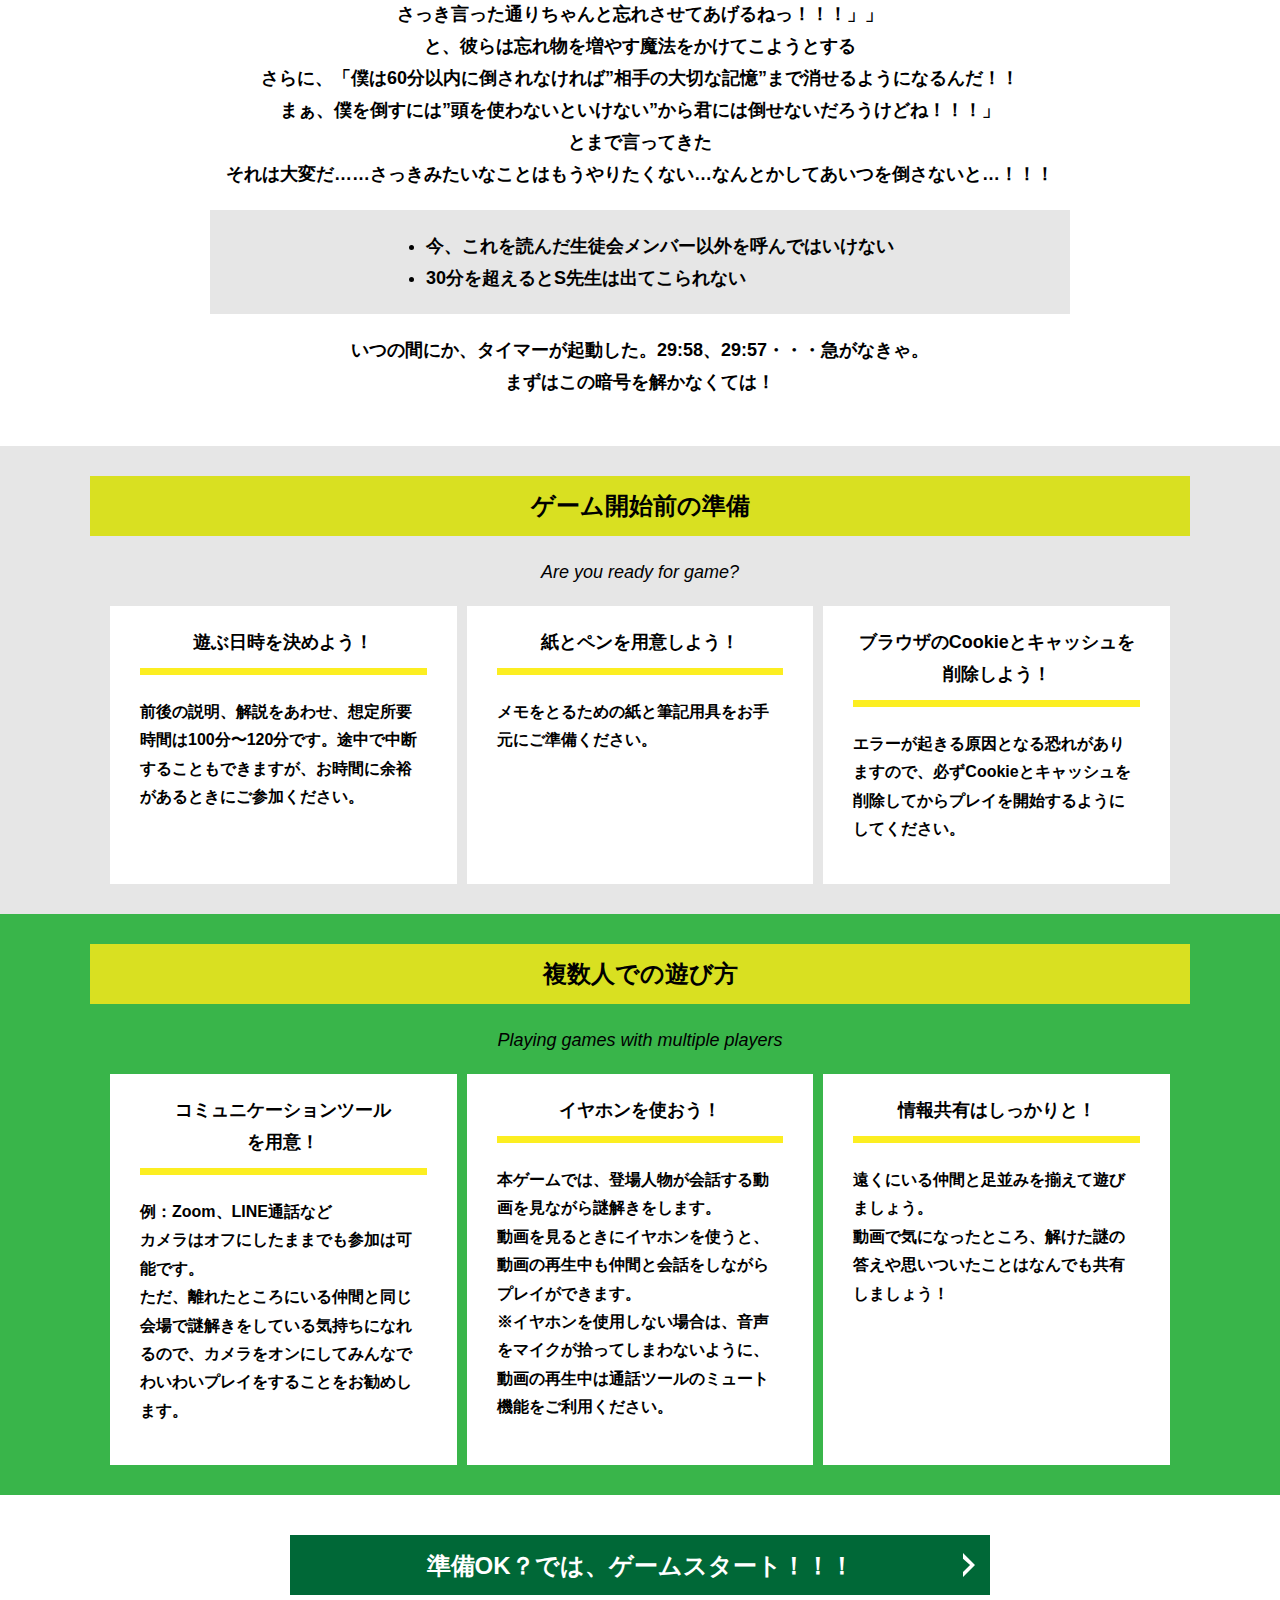
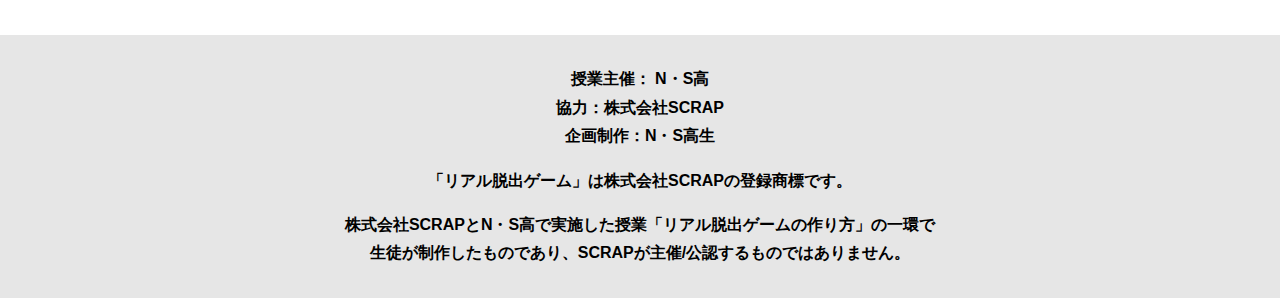
==== commit 5346716b: "Update index.html" ====
--- a/index.html
+++ b/index.html
@@ -37,8 +37,8 @@
             調べ学習が苦手な僕はもう少しで終わることに喜びを感じていた。<br>
             「〇〇君、明日までに忘れずに”頼んだもの”やっておいてね〜！！」<br>
             「〇〇最近忘れ物多いんだから忘れるなよ〜？？www」<br>
-          と、同じ班のメンバーから念を押された<br>
-        「忘れねぇよww、ちゃんとやってきます〜〜」<br>なんて返事をし、一緒に帰っている友人と他愛もない会話を交わしながらいつものように家に帰る。<br>
+            と、同じ班のメンバーから念を押された<br>
+            「忘れねぇよww、ちゃんとやってきます〜〜」<br>なんて返事をし、一緒に帰っている友人と他愛もない会話を交わしながらいつものように家に帰る。<br>
             （リーダーから言われたことを忘れないようにしねぇとなぁ〜）なんて思っていると家についてしまった。<br>
             「ただいまぁ〜」<br>
             自室に戻りランドセルを乱雑に置いて”一応”すぐに宿題をできるように適当な場所に置いてゲームを起動する。<br>
@@ -115,12 +115,6 @@
               <p class="card__content">エラーが起きる原因となる恐れがありますので、必ずCookieとキャッシュを削除してからプレイを開始するようにしてください。</p>
             </div>
           </div>
-           <div class="column">
-            <div class="card">
-              <h3 class="card__title">ブラウザのCookieとキャッシュを<br>削除しよう！</h3>
-              <p class="card__content">エラーが起きる原因となる恐れがありますので、必ずCookieとキャッシュを削除してからプレイを開始するようにしてください。</p>
-            </div>
-          </div>
         </div>
       </div>
     </section>
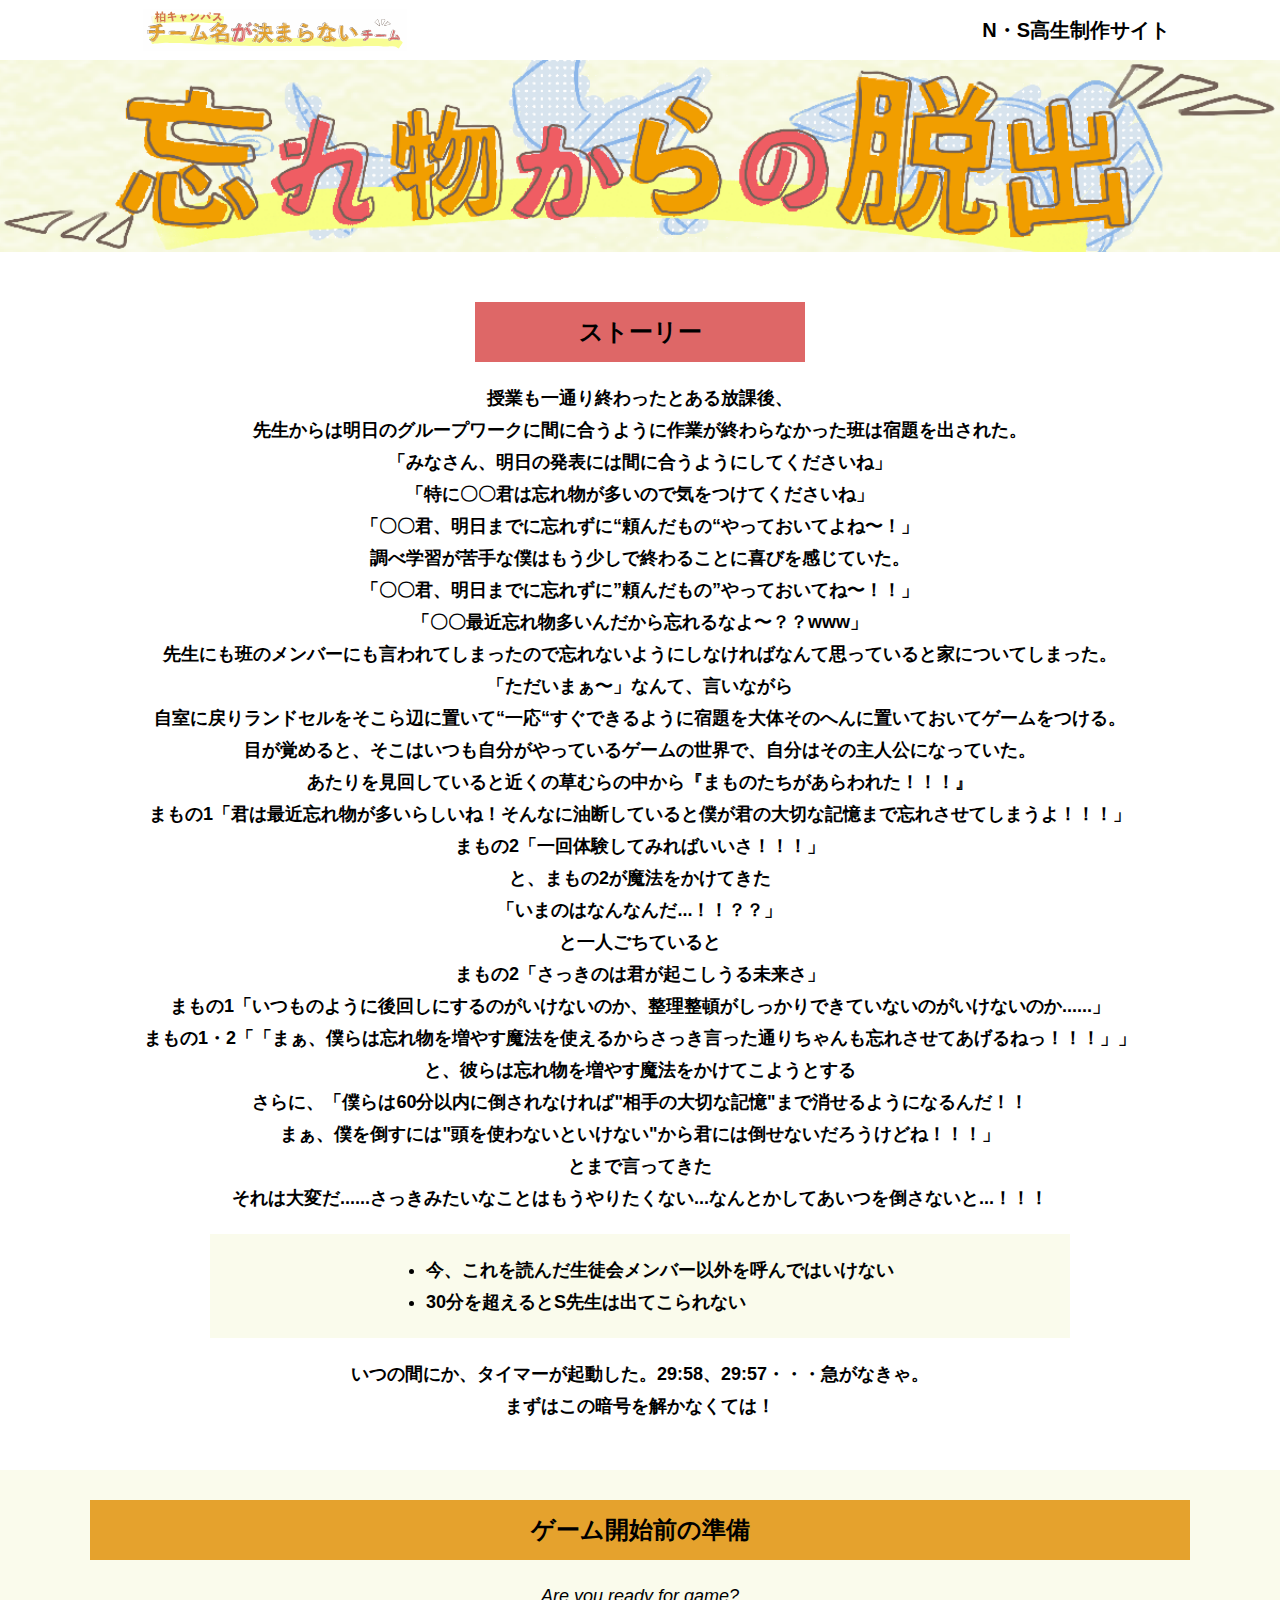
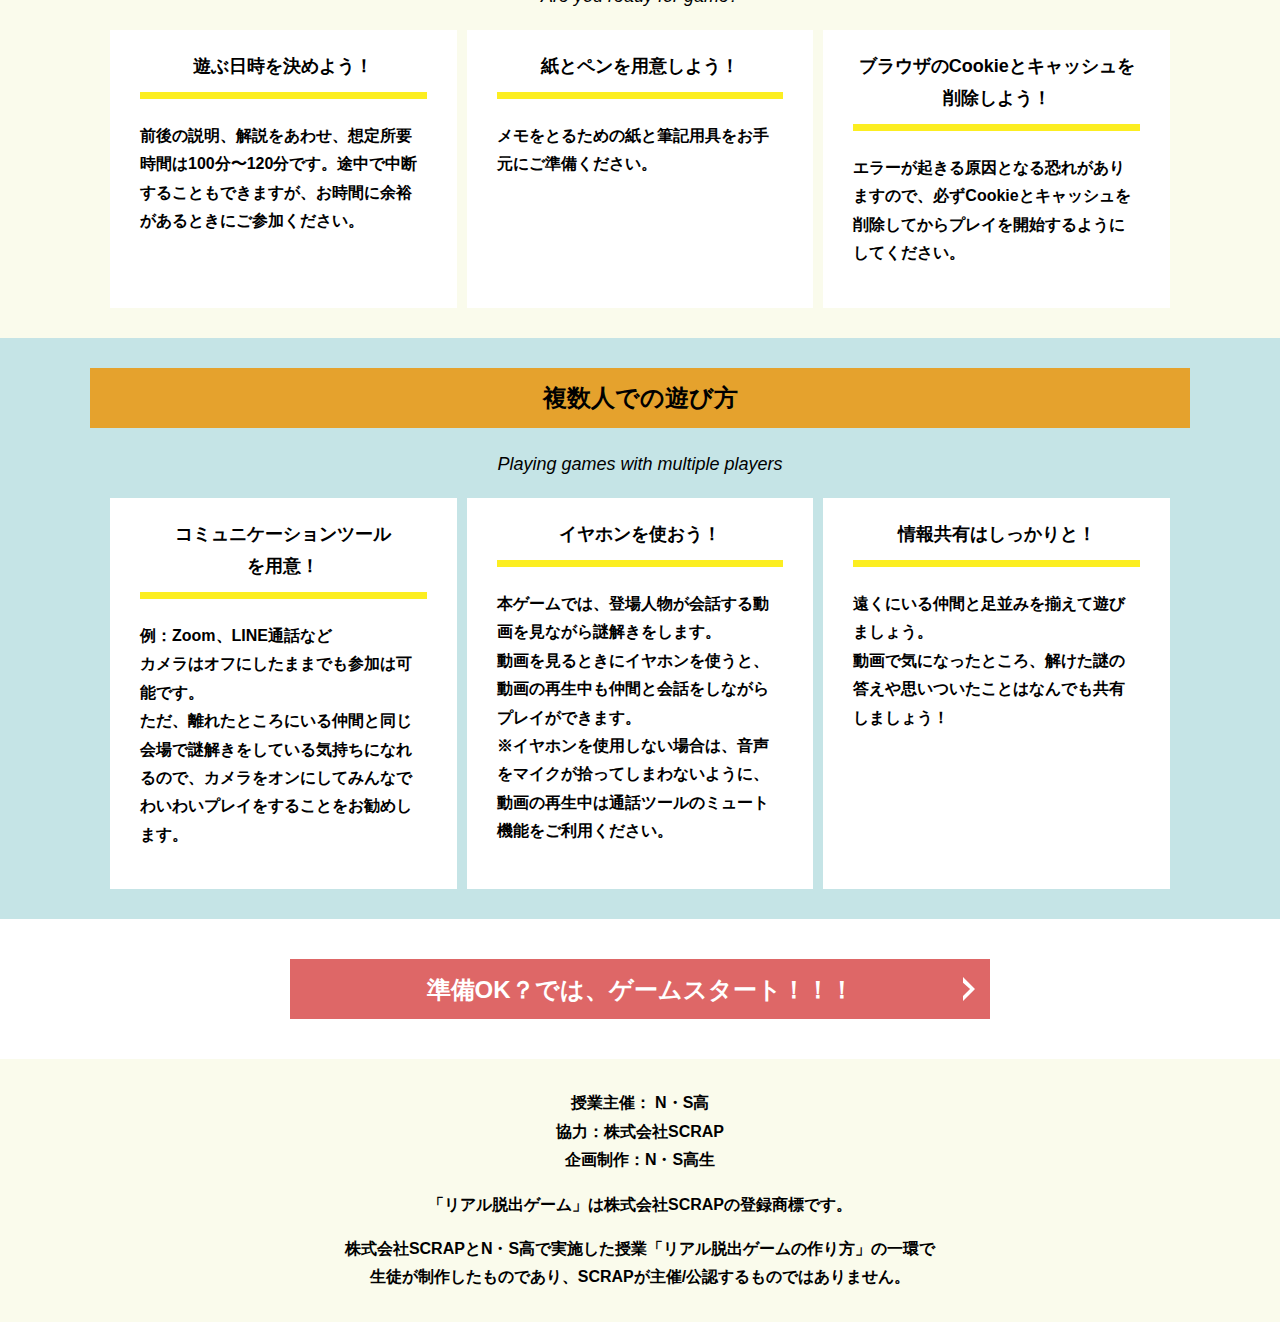
==== commit b666af9f: "Update index.html" ====
--- a/index.html
+++ b/index.html
@@ -30,48 +30,32 @@
         <h2 class="section-title section-title--keycolor section-title--story">ストーリー</h2>
         <div class="story">
           <p class="text-center">授業も一通り終わったとある放課後、<br>
-            先生からは明日の班発表に間に合うようにお昼の授業で作業が終わらなかった班は宿題を出されました。<br>
+            先生からは明日のグループワークに間に合うように作業が終わらなかった班は宿題を出された。<br>
             「みなさん、明日の発表には間に合うようにしてくださいね」<br>
-            「「「「「はーーーい」」」」」<br>
-            一週間の調べ学習がやっと終わる。<br>
+            「特に〇〇君は忘れ物が多いので気をつけてくださいね」<br>
+            「〇〇君、明日までに忘れずに“頼んだもの“やっておいてよね〜！」<br>
             調べ学習が苦手な僕はもう少しで終わることに喜びを感じていた。<br>
             「〇〇君、明日までに忘れずに”頼んだもの”やっておいてね〜！！」<br>
             「〇〇最近忘れ物多いんだから忘れるなよ〜？？www」<br>
-            と、同じ班のメンバーから念を押された<br>
-            「忘れねぇよww、ちゃんとやってきます〜〜」<br>なんて返事をし、一緒に帰っている友人と他愛もない会話を交わしながらいつものように家に帰る。<br>
-            （リーダーから言われたことを忘れないようにしねぇとなぁ〜）なんて思っていると家についてしまった。<br>
-            「ただいまぁ〜」<br>
-            自室に戻りランドセルを乱雑に置いて”一応”すぐに宿題をできるように適当な場所に置いてゲームを起動する。<br>
-            （リーダーから言われたことはゲームの後にやればいいか...）と簡単に考えていたのがいけなかった＿＿＿<br>
-            ゲームをつけるとだんだん眠気が襲ってきて気づいたらゲームをつけたまま眠ってしまった。<br>
-            目が覚めるとそこはいつも自分がやっているゲームの世界で、自分はその主人公になっていた<br>
-            あたりを見回すと近くの草むらの陰から「まものたちがあらわれた！！」<br>
-            まもの1「君は最近忘れ物が多いらしいね！！<br>
-            そんなに油断していると僕が君の大切な記憶まで忘れさせてしまうよ！！！」<br>
-            「（仮名）スライム（まものさん）にはそんなことできないだろw？？」<br>
-            まもの2「そんなことを言ってもいいのかい？？<br>
-            しょうがないそんな君にはとっておきの”モノ”をを見せてあげよう〜！！！！」<br>
+            先生にも班のメンバーにも言われてしまったので忘れないようにしなければなんて思っていると家についてしまった。<br>
+            「ただいまぁ〜」なんて、言いながら<br>
+            自室に戻りランドセルをそこら辺に置いて“一応“すぐできるように宿題を大体そのへんに置いておいてゲームをつける。<br>
+            目が覚めると、そこはいつも自分がやっているゲームの世界で、自分はその主人公になっていた。<br>
+            あたりを見回していると近くの草むらの中から『まものたちがあらわれた！！！』<br>
+            まもの1「君は最近忘れ物が多いらしいね！そんなに油断していると僕が君の大切な記憶まで忘れさせてしまうよ！！！」<br>
+            まもの2「一回体験してみればいいさ！！！」<br>
             と、まもの2が魔法をかけてきた<br>
-            気がつくとそこはいつもの教室だった<br>
-            （ゲームの世界にいたはずなのに教室ってどういうことだ………？？？？）なんて考えていると<br>
-            同じ班のメンバーが何やら呟いてるがこちらにはなんて言っているか聞こえない。<br>
-            ただ、自分に向けているその目がなんとも言えないような視線を送ってきているのだけははっきりとわかった。<br>
-            先生も何か言っているがはっきりとは聞こえない。<br>
-            ただ、その勢いからして怒っているのは取ってわかった<br>
-            ……いやだ、いやだ、いやだ。<br>
-            こんなのいやだ……こんな風にはなりたくない……！！！！！<br>
-            なんて思っているとゲームの世界に戻ってきた<br>
-            「さっきのはなんなんだ…！？！？」と一人ごちていると<br>
-            まもの2「さっきのは君が起こしうる未来の話さ」<br>
-            まもの1「いつものように後回しにするのがいけないのか、整理整頓がしっかりできていないのがいけないのか……どっちなんだろうねぇ〜！！！」<br>
-            まもの1・2「「まぁ、僕らは忘れ物を増やす魔法（所詮記憶消去魔法）を使えるから<br>
-            さっき言った通りちゃんと忘れさせてあげるねっ！！！」」<br>
+            「いまのはなんなんだ...！！？？」<br>
+            と一人ごちていると<br>
+            まもの2「さっきのは君が起こしうる未来さ」<br>
+            まもの1「いつものように後回しにするのがいけないのか、整理整頓がしっかりできていないのがいけないのか......」<br>
+            まもの1・2「「まぁ、僕らは忘れ物を増やす魔法を使えるからさっき言った通りちゃんも忘れさせてあげるねっ！！！」」<br>
             と、彼らは忘れ物を増やす魔法をかけてこようとする<br>
-            さらに、「僕は60分以内に倒されなければ”相手の大切な記憶”まで消せるようになるんだ！！<br>
-            まぁ、僕を倒すには”頭を使わないといけない”から君には倒せないだろうけどね！！！」<br>
+            さらに、「僕らは60分以内に倒されなければ"相手の大切な記憶"まで消せるようになるんだ！！<br>
+            まぁ、僕を倒すには"頭を使わないといけない"から君には倒せないだろうけどね！！！」<br>
             とまで言ってきた<br>
-            それは大変だ……さっきみたいなことはもうやりたくない…なんとかしてあいつを倒さないと…！！！<br>
-
+            それは大変だ......さっきみたいなことはもうやりたくない...なんとかしてあいつを倒さないと...！！！<br>
+            
           <div class="story__note__outer bg-color--gray">
             <ul class="story__note">
               <li>今、これを読んだ生徒会メンバー以外を呼んではいけない</li>
--- a/assets/css/style.css
+++ b/assets/css/style.css
@@ -78,7 +78,7 @@
   display: block;
   border: none;
   margin: 0 auto;
-  background-color: #006837;
+  background-color: #e5a22d;
   color: #fff;
   width: 287px;
   height: 55px;
@@ -239,7 +239,7 @@
 * Color
 *********************/
 .bg-color--keycolor {
-  background-color: #39b54a;
+  background-color: #c5e4e6;
 }
 
 .bg-color--subcolor {
@@ -247,7 +247,7 @@
 }
 
 .bg-color--gray {
-  background-color: #e6e6e6;
+  background-color: #fafbec;
 }
 
 /*********************
@@ -274,7 +274,7 @@
   line-height: 1.75;
   text-align: center;
   padding: 9px 20px;
-  background-color: #d9e021;
+  background-color: #e5a22d;
   margin: 0 -20px 20px -20px;
 }
 
@@ -284,7 +284,7 @@
 }
 
 .section-title--keycolorlight {
-  background-color: #8cc63f;
+  background-color: #de6767;
 }
 
 .section-title--keycolorlight .section-title__stage {
@@ -292,7 +292,7 @@
 }
 
 .section-title--keycolor {
-  background-color: #39b54a;
+  background-color: #de6767;
 }
 
 .section-title--story {
@@ -307,7 +307,7 @@
   line-height: 1.06667;
   margin: 0;
   padding-bottom: 15px;
-  color: #006837;
+  color: #de6767;
 }
 
 .section-title--border::after {
@@ -336,7 +336,7 @@
   display: block;
   text-decoration: none;
   cursor: pointer;
-  background-color: #006837;
+  background-color: #de6767;
   color: #fff;
   font-size: 24px;
   line-height: 1.54167;
@@ -453,7 +453,7 @@
 }
 
 .clear-message {
-  background-color: #d9e021;
+  background-color: #e5a22d;
   padding: 30px 30px 60px;
   position: relative;
 }
@@ -462,7 +462,7 @@
   position: relative;
   display: block;
   text-align: center;
-  color: #006837;
+  color: #de6767;
   font-size: 30px;
   padding-bottom: 10px;
   margin-bottom: 35px;
@@ -509,4 +509,4 @@
 .hidden {
   display: none;
 }
-/*# sourceMappingURL=style.css.map */+/*# sourceMappingURL=style.css.map */
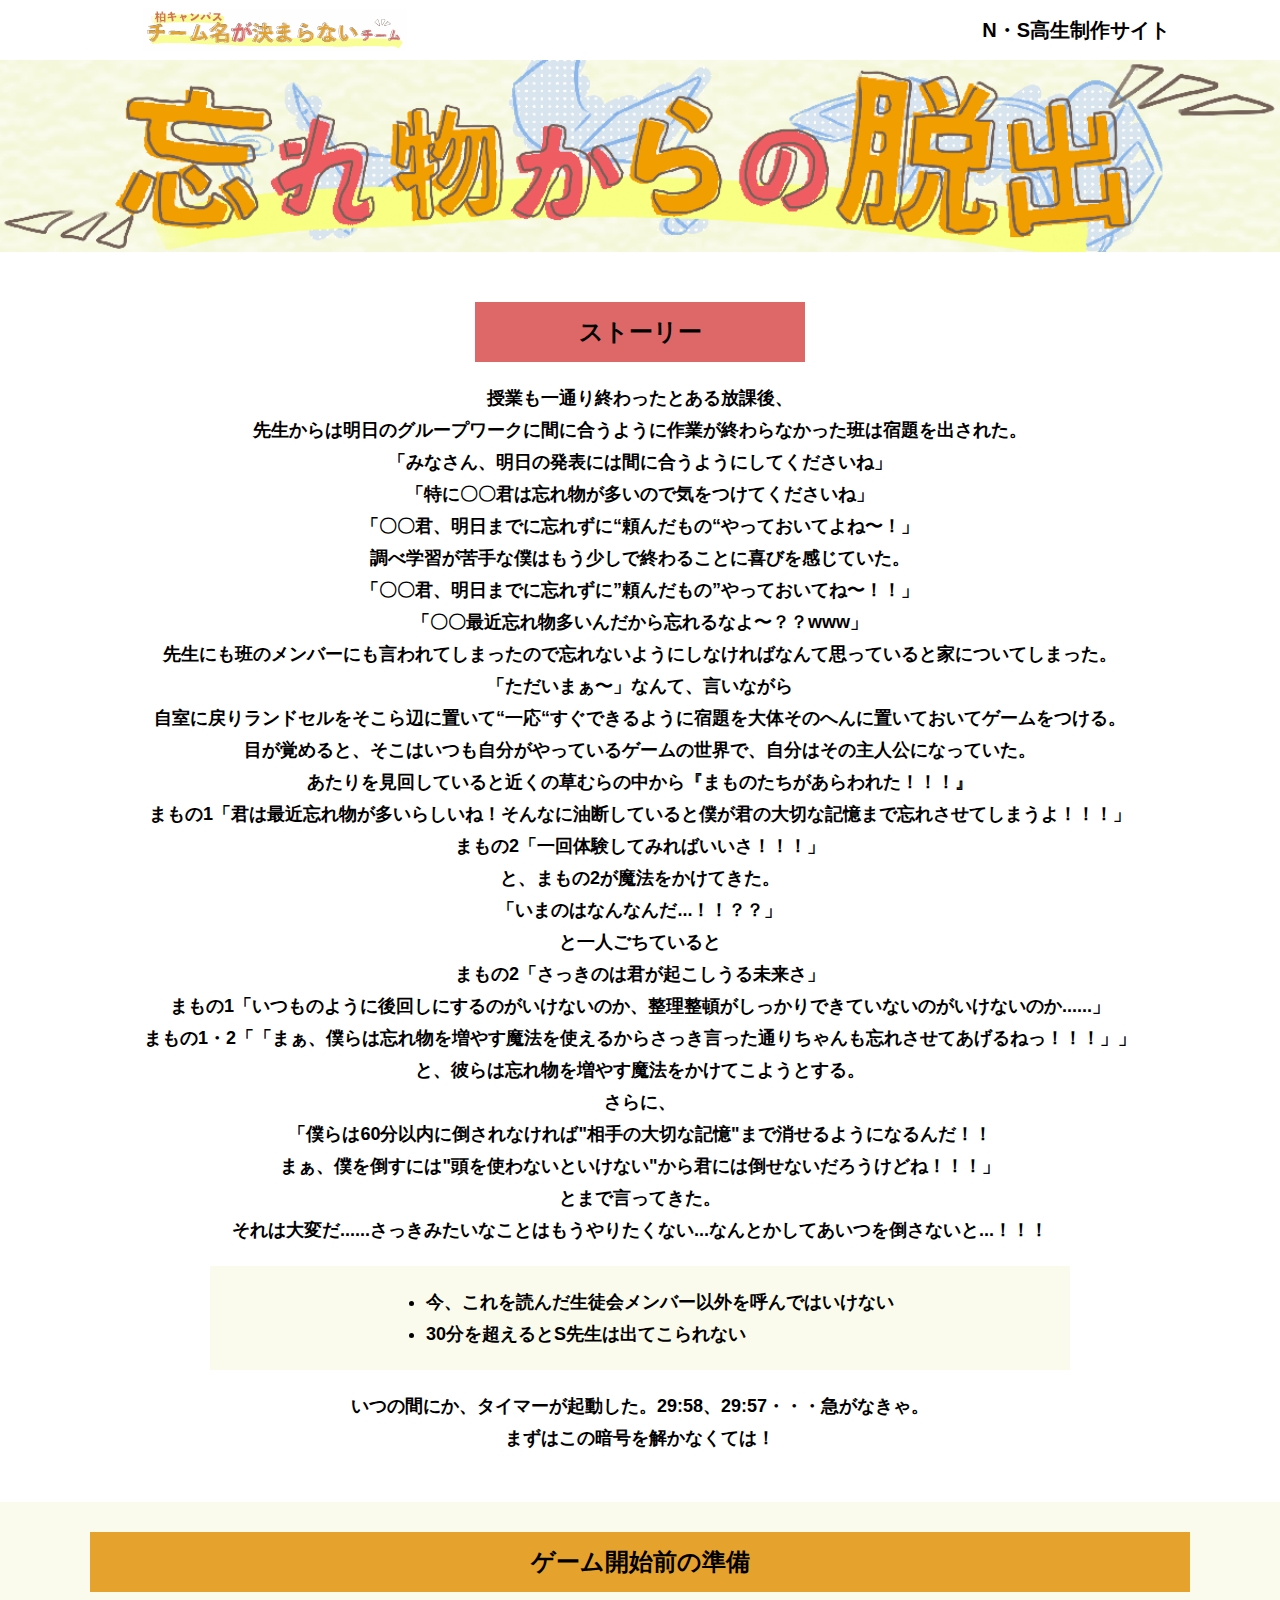
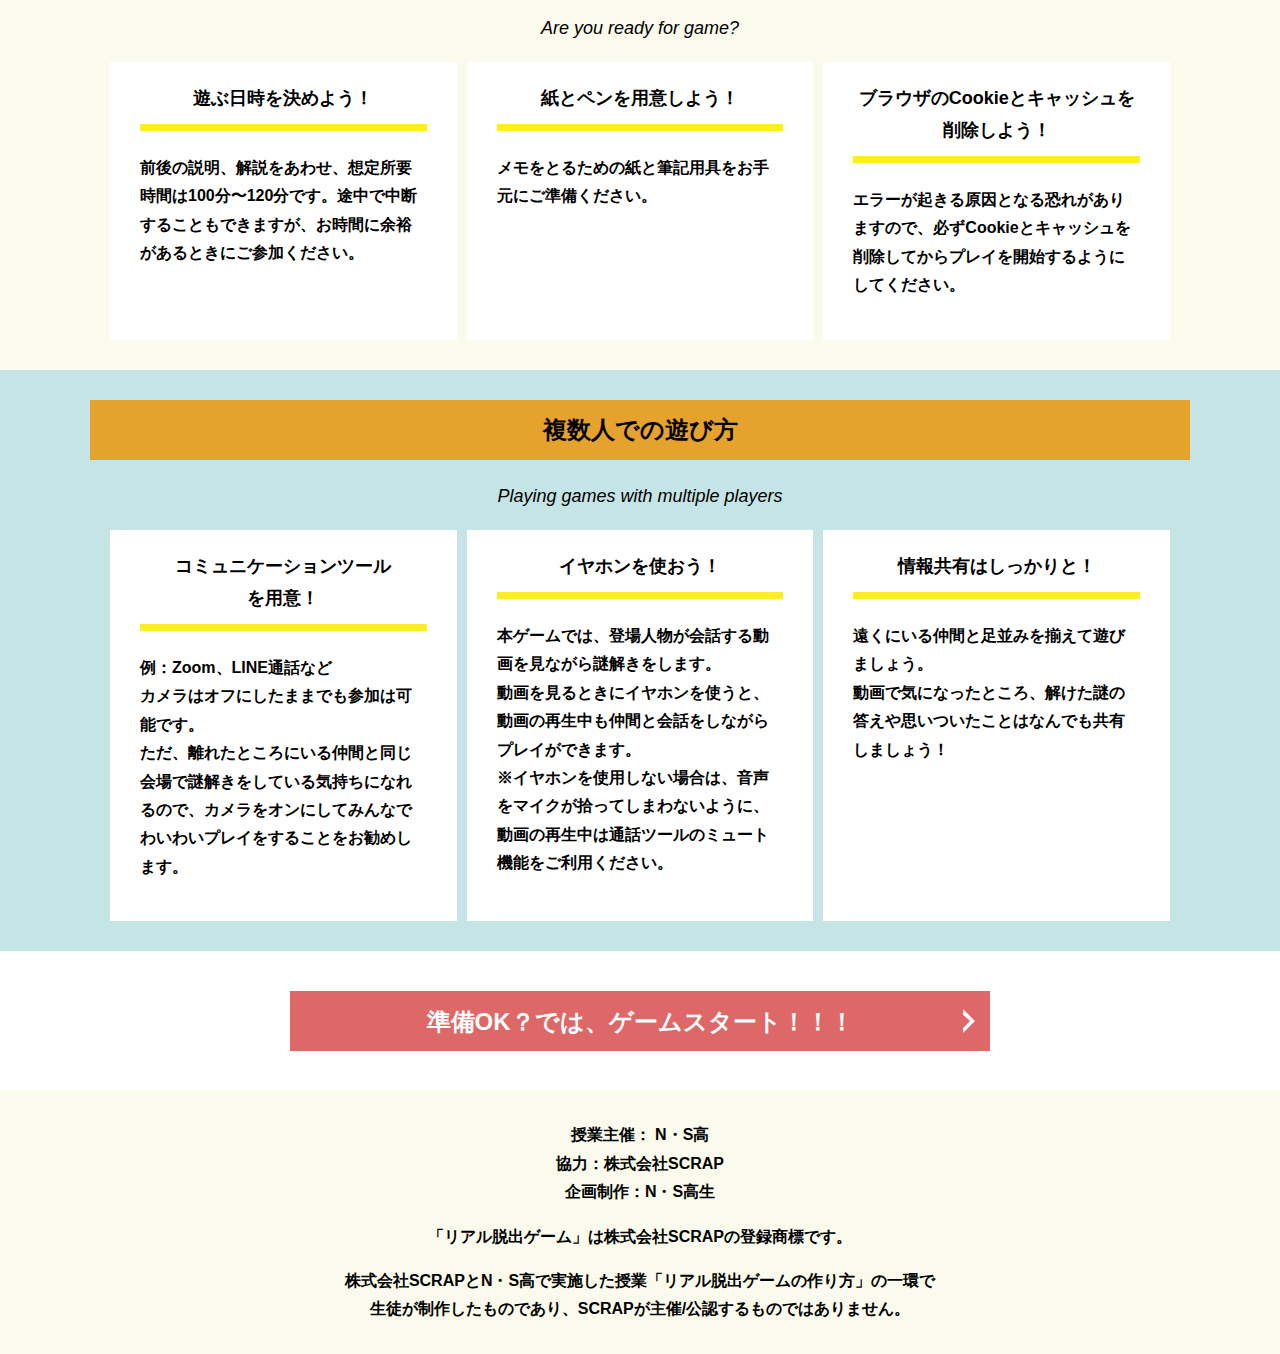
==== commit 4813d7da: "Update index.html" ====
--- a/index.html
+++ b/index.html
@@ -44,16 +44,17 @@
             あたりを見回していると近くの草むらの中から『まものたちがあらわれた！！！』<br>
             まもの1「君は最近忘れ物が多いらしいね！そんなに油断していると僕が君の大切な記憶まで忘れさせてしまうよ！！！」<br>
             まもの2「一回体験してみればいいさ！！！」<br>
-            と、まもの2が魔法をかけてきた<br>
+            と、まもの2が魔法をかけてきた。<br>
             「いまのはなんなんだ...！！？？」<br>
             と一人ごちていると<br>
             まもの2「さっきのは君が起こしうる未来さ」<br>
             まもの1「いつものように後回しにするのがいけないのか、整理整頓がしっかりできていないのがいけないのか......」<br>
             まもの1・2「「まぁ、僕らは忘れ物を増やす魔法を使えるからさっき言った通りちゃんも忘れさせてあげるねっ！！！」」<br>
-            と、彼らは忘れ物を増やす魔法をかけてこようとする<br>
-            さらに、「僕らは60分以内に倒されなければ"相手の大切な記憶"まで消せるようになるんだ！！<br>
+            と、彼らは忘れ物を増やす魔法をかけてこようとする。<br>
+            さらに、<br>
+            「僕らは60分以内に倒されなければ"相手の大切な記憶"まで消せるようになるんだ！！<br>
             まぁ、僕を倒すには"頭を使わないといけない"から君には倒せないだろうけどね！！！」<br>
-            とまで言ってきた<br>
+            とまで言ってきた。<br>
             それは大変だ......さっきみたいなことはもうやりたくない...なんとかしてあいつを倒さないと...！！！<br>
             
           <div class="story__note__outer bg-color--gray">
